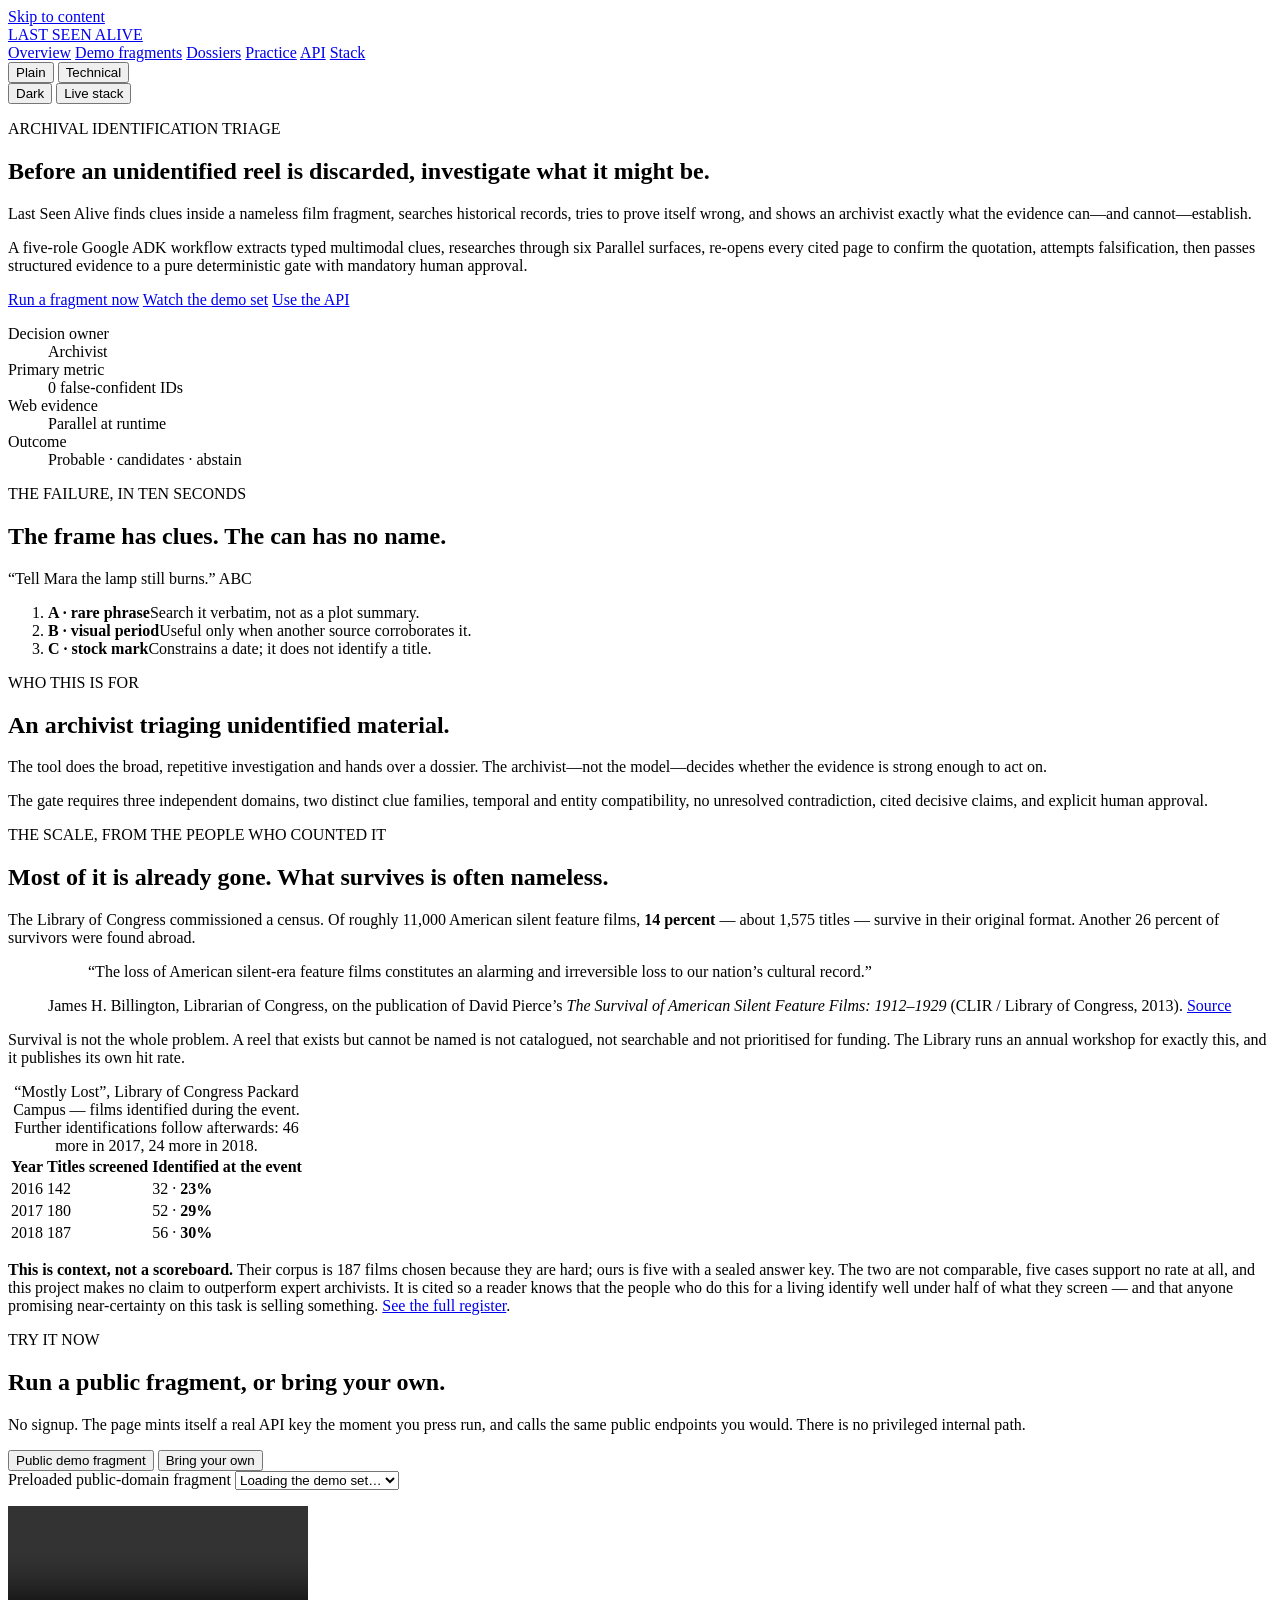
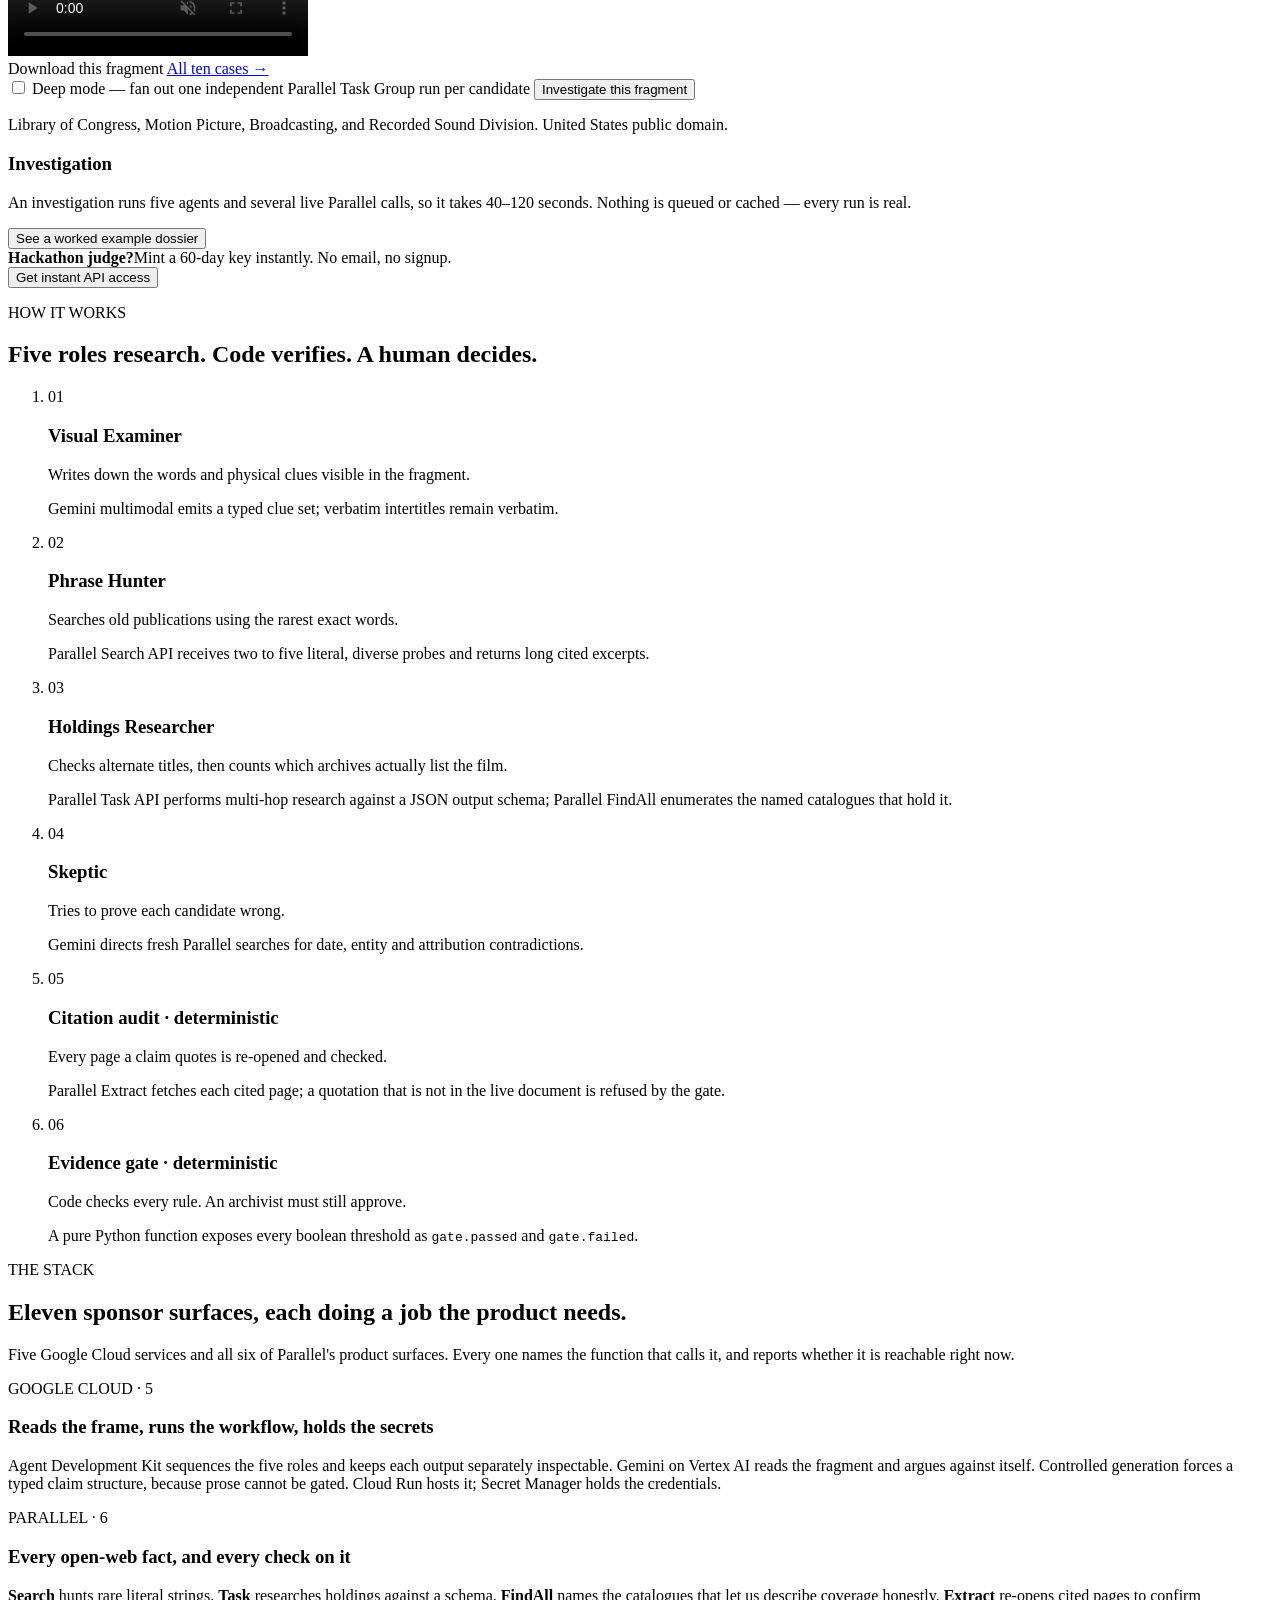
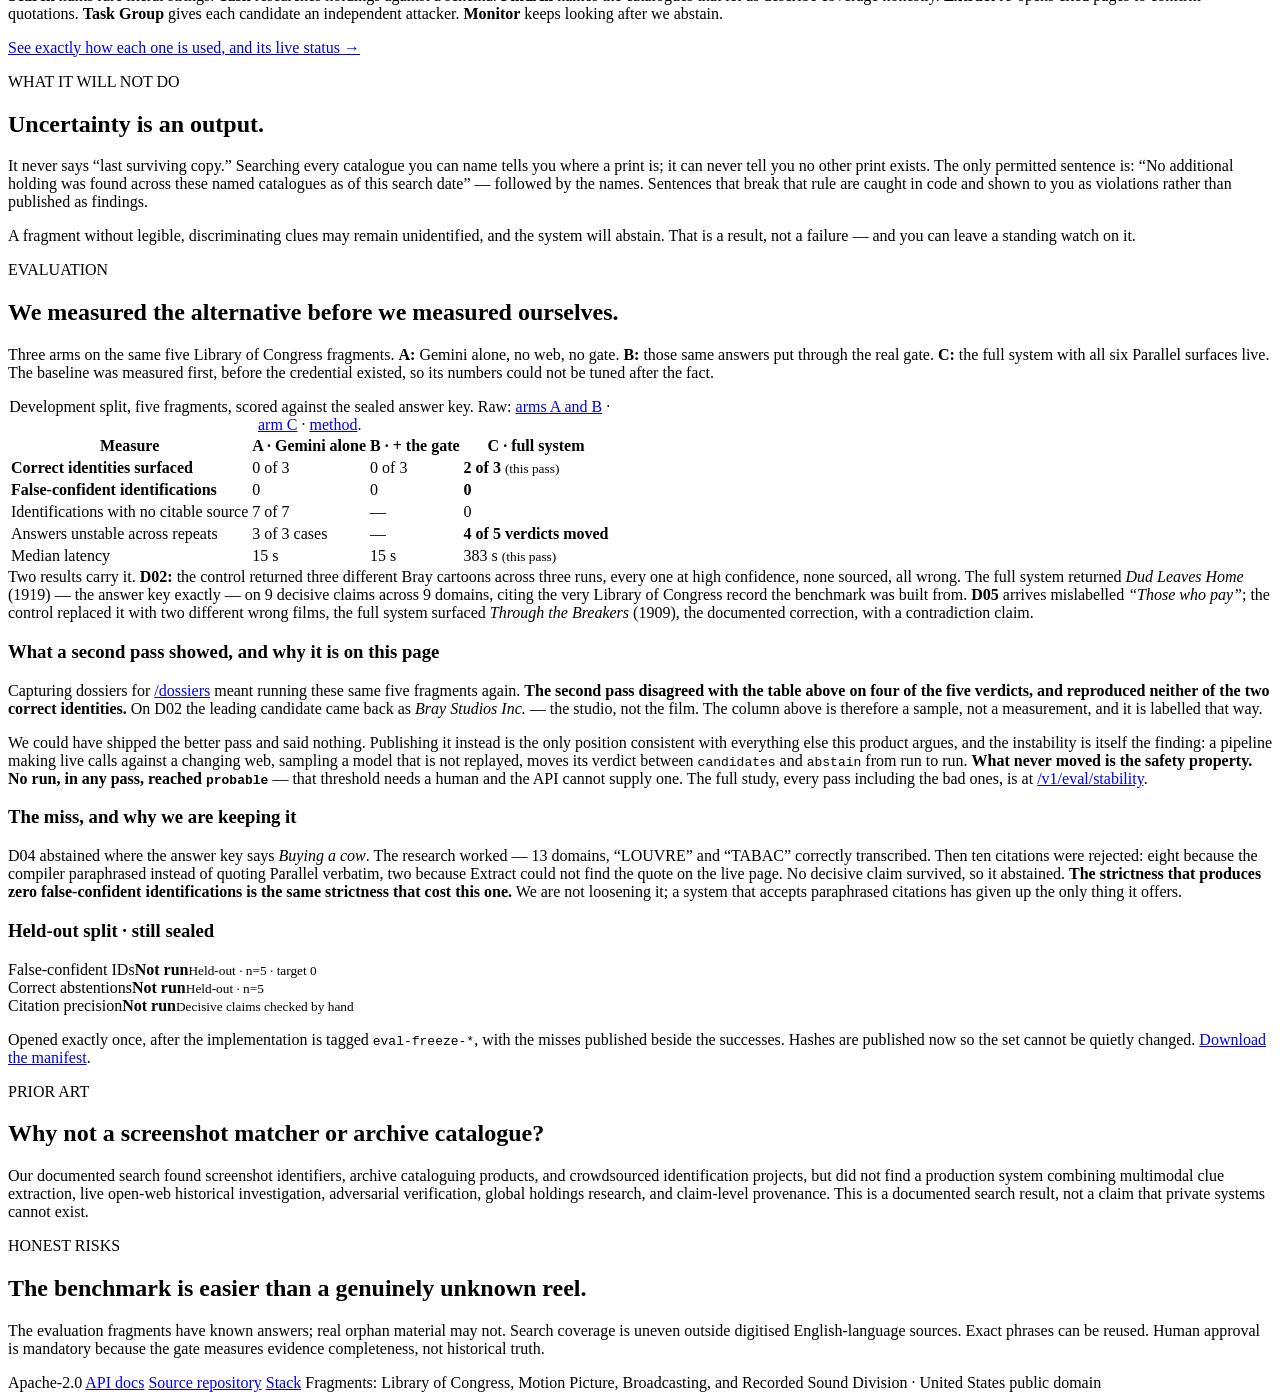
==== app/web/index.html @ 51a8efcc "Close the two ceilings: readable output, and the review we could not get Three things, one of which " ====
<!doctype html>
<html lang="en">
<head>
  <meta charset="utf-8">
  <meta name="viewport" content="width=device-width, initial-scale=1">
  <meta name="description" content="Evidence-first identification triage for unidentified archival film fragments. Google ADK and Gemini read the frame; Parallel searches the historical record; deterministic code decides.">
  <title>Last Seen Alive</title>
  <link rel="icon" href="/static/favicon.svg" type="image/svg+xml">
  <meta name="color-scheme" content="light dark">
  <meta name="theme-color" content="#f6f4ef" media="(prefers-color-scheme: light)">
  <meta name="theme-color" content="#0e0d0b" media="(prefers-color-scheme: dark)">
  <meta property="og:title" content="Last Seen Alive">
  <meta property="og:description" content="Evidence-first identification triage for unidentified archival film fragments.">
  <meta property="og:type" content="website">
  <meta property="og:url" content="https://last-seen-alive-109051079423.us-central1.run.app">
  <meta name="twitter:card" content="summary">
  <link rel="stylesheet" href="/static/styles.css">
  <script src="/static/common.js" defer></script>
  <script src="/static/console.js" defer></script>
  <script src="/static/app.js" defer></script>
</head>
<body>
  <a class="skip" href="#main">Skip to content</a>
  <header class="site-header">
    <a class="wordmark" href="/">LAST SEEN ALIVE</a>
    <nav class="site-nav" aria-label="Sections">
      <a href="/" aria-current="page">Overview</a>
      <a href="/presets">Demo fragments</a>
      <a href="/dossiers">Dossiers</a>
      <a href="/practice">Practice</a>
      <a href="/api">API</a>
      <a href="/stack">Stack</a>
    </nav>
    <div class="header-actions" aria-label="Page settings">
      <div class="segmented" aria-label="Reading mode">
        <button type="button" data-set-mode="plain" aria-pressed="true">Plain</button>
        <button type="button" data-set-mode="technical" aria-pressed="false">Technical</button>
      </div>
      <button type="button" class="quiet-button" data-theme-toggle>Dark</button>
      <button type="button" class="stack-button" aria-controls="stack-panel" aria-expanded="false">
        <span class="status-dot pending" aria-hidden="true"></span> Live stack
      </button>
    </div>
  </header>
  <div class="stack-ribbon" data-stack-ribbon aria-label="Sponsor services this product runs on"></div>

  <main id="main">
    <section class="masthead shell" aria-labelledby="page-title">
      <p class="eyebrow">ARCHIVAL IDENTIFICATION TRIAGE</p>
      <h1 id="page-title">Before an unidentified reel is discarded, investigate what it might be.</h1>
      <p class="deck" data-mode="plain">Last Seen Alive finds clues inside a nameless film fragment, searches historical records, tries to prove itself wrong, and shows an archivist exactly what the evidence can—and cannot—establish.</p>
      <p class="deck" data-mode="technical">A five-role Google ADK workflow extracts typed multimodal clues, researches through six Parallel surfaces, re-opens every cited page to confirm the quotation, attempts falsification, then passes structured evidence to a pure deterministic gate with mandatory human approval.</p>
      <div class="cta-row">
        <a class="primary-button" href="#try">Run a fragment now</a>
        <a class="secondary-button" href="/presets">Watch the demo set</a>
        <a class="secondary-button" href="/api">Use the API</a>
      </div>
      <dl class="fact-strip">
        <div><dt>Decision owner</dt><dd>Archivist</dd></div>
        <div><dt>Primary metric</dt><dd>0 false-confident IDs</dd></div>
        <div><dt>Web evidence</dt><dd>Parallel at runtime</dd></div>
        <div><dt>Outcome</dt><dd>Probable · candidates · abstain</dd></div>
      </dl>
    </section>

    <section class="section shell" aria-labelledby="failure-title">
      <p class="eyebrow">THE FAILURE, IN TEN SECONDS</p>
      <h2 id="failure-title">The frame has clues. The can has no name.</h2>
      <div class="clue-stage">
        <div class="film-frame" role="img" aria-label="Illustrated archival frame with markers for an intertitle, costume, and edge mark">
          <span class="frame-copy">“Tell Mara the lamp still burns.”</span>
          <span class="marker marker-one">A</span><span class="marker marker-two">B</span><span class="marker marker-three">C</span>
        </div>
        <ol class="clue-list">
          <li><strong>A · rare phrase</strong><span>Search it verbatim, not as a plot summary.</span></li>
          <li><strong>B · visual period</strong><span>Useful only when another source corroborates it.</span></li>
          <li><strong>C · stock mark</strong><span>Constrains a date; it does not identify a title.</span></li>
        </ol>
      </div>
    </section>

    <section class="section shell prose" aria-labelledby="user-title">
      <p class="eyebrow">WHO THIS IS FOR</p>
      <h2 id="user-title">An archivist triaging unidentified material.</h2>
      <p data-mode="plain">The tool does the broad, repetitive investigation and hands over a dossier. The archivist—not the model—decides whether the evidence is strong enough to act on.</p>
      <p data-mode="technical">The gate requires three independent domains, two distinct clue families, temporal and entity compatibility, no unresolved contradiction, cited decisive claims, and explicit human approval.</p>
    </section>

    <section class="section shell" aria-labelledby="scale-title">
      <p class="eyebrow">THE SCALE, FROM THE PEOPLE WHO COUNTED IT</p>
      <h2 id="scale-title">Most of it is already gone. What survives is often nameless.</h2>
      <p class="lede">The Library of Congress commissioned a census. Of roughly 11,000 American silent feature films, <b>14 percent</b> — about 1,575 titles — survive in their original format. Another 26 percent of survivors were found abroad.</p>
      <figure class="pullquote">
        <blockquote><p>“The loss of American silent-era feature films constitutes an alarming and irreversible loss to our nation’s cultural record.”</p></blockquote>
        <figcaption>James H. Billington, Librarian of Congress, on the publication of David Pierce’s <cite>The Survival of American Silent Feature Films: 1912–1929</cite> (CLIR / Library of Congress, 2013). <a href="https://www.clir.org/2013/12/clir-and-lc-publish-report-on-americas-endangered-silent-film-heritage/" rel="noopener">Source</a></figcaption>
      </figure>

      <p class="lede">Survival is not the whole problem. A reel that exists but cannot be named is not catalogued, not searchable and not prioritised for funding. The Library runs an annual workshop for exactly this, and it publishes its own hit rate.</p>

      <div class="table-scroll">
        <table class="reftable">
          <caption>“Mostly Lost”, Library of Congress Packard Campus — films identified during the event. Further identifications follow afterwards: 46 more in 2017, 24 more in 2018.</caption>
          <thead><tr><th scope="col">Year</th><th scope="col">Titles screened</th><th scope="col">Identified at the event</th></tr></thead>
          <tbody>
            <tr><td>2016</td><td>142</td><td>32 &middot; <b>23%</b></td></tr>
            <tr><td>2017</td><td>180</td><td>52 &middot; <b>29%</b></td></tr>
            <tr><td>2018</td><td>187</td><td>56 &middot; <b>30%</b></td></tr>
          </tbody>
        </table>
      </div>

      <p class="small"><b>This is context, not a scoreboard.</b> Their corpus is 187 films chosen because they are hard; ours is five with a sealed answer key. The two are not comparable, five cases support no rate at all, and this project makes no claim to outperform expert archivists. It is cited so a reader knows that the people who do this for a living identify well under half of what they screen — and that anyone promising near-certainty on this task is selling something. <a href="/practice">See the full register</a>.</p>
    </section>

    <section class="section shell" id="try" aria-labelledby="try-title">
      <p class="eyebrow">TRY IT NOW</p>
      <h2 id="try-title">Run a public fragment, or bring your own.</h2>
      <p class="lede">No signup. The page mints itself a real API key the moment you press run, and calls the same public endpoints you would. There is no privileged internal path.</p>

      <div class="tabs" role="tablist" aria-label="Choose an input">
        <button type="button" role="tab" id="tab-preset" aria-controls="pane-preset" aria-selected="true" data-tab="preset">Public demo fragment</button>
        <button type="button" role="tab" id="tab-upload" aria-controls="pane-upload" aria-selected="false" data-tab="upload">Bring your own</button>
      </div>

      <div class="demo-grid">
        <div>
          <form class="card demo-card" data-demo-form id="pane-preset" role="tabpanel" aria-labelledby="tab-preset">
            <label for="sample">Preloaded public-domain fragment</label>
            <select id="sample" name="sample_id" data-preset-select>
              <option value="">Loading the demo set…</option>
            </select>
            <p class="small" data-preset-note></p>
            <video class="preset-video" data-preset-video controls preload="metadata" playsinline muted></video>
            <div class="row-actions">
              <a class="link-button" data-preset-download download>Download this fragment</a>
              <a class="link-button" href="/presets">All ten cases →</a>
            </div>
            <label class="check"><input type="checkbox" name="depth" value="deep"> Deep mode — fan out one independent Parallel Task Group run per candidate</label>
            <button class="primary-button" type="submit">Investigate this fragment</button>
            <p class="small">Library of Congress, Motion Picture, Broadcasting, and Recorded Sound Division. United States public domain.</p>
          </form>

          <form class="card demo-card" data-upload-form id="pane-upload" role="tabpanel" aria-labelledby="tab-upload" hidden>
            <label for="own">Your own fragment</label>
            <input type="file" id="own" name="fragment" accept="video/mp4,video/quicktime,video/webm,video/x-matroska,image/jpeg,image/png,image/webp" required>
            <video class="preset-video" data-upload-preview controls preload="metadata" playsinline muted hidden></video>
            <label for="label">Catalogue label, if it already has one</label>
            <input type="text" id="label" name="provided_label" maxlength="160" placeholder="e.g. “Those who pay” — leave blank if unlabelled">
            <p class="small">Supplying a label is the interesting case: the workflow tries to contradict it with evidence rather than inherit it.</p>
            <label class="check"><input type="checkbox" name="depth" value="deep"> Deep mode — independent falsification per candidate</label>
            <button class="primary-button" type="submit">Investigate my fragment</button>
            <p class="small privacy">A 30–60 second excerpt works best; 48&nbsp;MB maximum. Your file is held in memory for the request and never written to disk or logged. Frames do travel to Gemini on Vertex AI, and text read off them travels to Parallel as search queries — that is the investigation. Do not upload material you are not free to send to those two services.</p>
          </form>
        </div>

        <section class="card run-panel" aria-labelledby="run-title">
          <h3 id="run-title">Investigation</h3>
          <div data-run-events aria-live="polite"></div>
          <p class="small">An investigation runs five agents and several live Parallel calls, so it takes
            40&ndash;120 seconds. Nothing is queued or cached &mdash; every run is real.</p>
          <button type="button" class="secondary-button" data-show-example>See a worked example dossier</button>
        </section>
      </div>
      <section class="board" data-board hidden aria-live="polite"></section>
      <div class="api-callout">
        <div><strong>Hackathon judge?</strong><span>Mint a 60-day key instantly. No email, no signup.</span></div>
        <button type="button" class="secondary-button" data-mint-judge-key>Get instant API access</button>
      </div>
    </section>

    <section class="section shell" aria-labelledby="works-title">
      <p class="eyebrow">HOW IT WORKS</p>
      <h2 id="works-title">Five roles research. Code verifies. A human decides.</h2>
      <ol class="flow">
        <li><span class="step">01</span><div><h3>Visual Examiner</h3><p data-mode="plain">Writes down the words and physical clues visible in the fragment.</p><p data-mode="technical">Gemini multimodal emits a typed clue set; verbatim intertitles remain verbatim.</p></div></li>
        <li><span class="step">02</span><div><h3>Phrase Hunter</h3><p data-mode="plain">Searches old publications using the rarest exact words.</p><p data-mode="technical">Parallel Search API receives two to five literal, diverse probes and returns long cited excerpts.</p></div></li>
        <li><span class="step">03</span><div><h3>Holdings Researcher</h3><p data-mode="plain">Checks alternate titles, then counts which archives actually list the film.</p><p data-mode="technical">Parallel Task API performs multi-hop research against a JSON output schema; Parallel FindAll enumerates the named catalogues that hold it.</p></div></li>
        <li><span class="step">04</span><div><h3>Skeptic</h3><p data-mode="plain">Tries to prove each candidate wrong.</p><p data-mode="technical">Gemini directs fresh Parallel searches for date, entity and attribution contradictions.</p></div></li>
        <li class="deterministic"><span class="step">05</span><div><h3>Citation audit · deterministic</h3><p data-mode="plain">Every page a claim quotes is re-opened and checked.</p><p data-mode="technical">Parallel Extract fetches each cited page; a quotation that is not in the live document is refused by the gate.</p></div></li>
        <li class="deterministic"><span class="step">06</span><div><h3>Evidence gate · deterministic</h3><p data-mode="plain">Code checks every rule. An archivist must still approve.</p><p data-mode="technical">A pure Python function exposes every boolean threshold as <code>gate.passed</code> and <code>gate.failed</code>.</p></div></li>
      </ol>
    </section>

    <section class="section shell" aria-labelledby="stack-title">
      <p class="eyebrow">THE STACK</p>
      <h2 id="stack-title">Eleven sponsor surfaces, each doing a job the product needs.</h2>
      <p class="lede">Five Google Cloud services and all six of Parallel's product surfaces. Every one names the function that calls it, and reports whether it is reachable right now.</p>
      <div class="stack-cards">
        <article class="card"><span class="badge">GOOGLE CLOUD · 5</span><h3>Reads the frame, runs the workflow, holds the secrets</h3><p>Agent Development Kit sequences the five roles and keeps each output separately inspectable. Gemini on Vertex AI reads the fragment and argues against itself. Controlled generation forces a typed claim structure, because prose cannot be gated. Cloud Run hosts it; Secret Manager holds the credentials.</p></article>
        <article class="card"><span class="badge">PARALLEL · 6</span><h3>Every open-web fact, and every check on it</h3><p><b>Search</b> hunts rare literal strings. <b>Task</b> researches holdings against a schema. <b>FindAll</b> names the catalogues that let us describe coverage honestly. <b>Extract</b> re-opens cited pages to confirm quotations. <b>Task Group</b> gives each candidate an independent attacker. <b>Monitor</b> keeps looking after we abstain.</p></article>
      </div>
      <p><a class="link-button" href="/stack">See exactly how each one is used, and its live status →</a></p>
    </section>

    <section class="section shell prose" aria-labelledby="limits-title">
      <p class="eyebrow">WHAT IT WILL NOT DO</p>
      <h2 id="limits-title">Uncertainty is an output.</h2>
      <p>It never says “last surviving copy.” Searching every catalogue you can name tells you where a print is; it can never tell you no other print exists. The only permitted sentence is: “No additional holding was found across these named catalogues as of this search date” — followed by the names. Sentences that break that rule are caught in code and shown to you as violations rather than published as findings.</p>
      <p>A fragment without legible, discriminating clues may remain unidentified, and the system will abstain. That is a result, not a failure — and you can leave a standing watch on it.</p>
    </section>

    <section class="section shell" aria-labelledby="eval-title">
      <p class="eyebrow">EVALUATION</p>
      <h2 id="eval-title">We measured the alternative before we measured ourselves.</h2>
      <p class="lede">Three arms on the same five Library of Congress fragments. <strong>A:</strong> Gemini alone, no web, no gate. <strong>B:</strong> those same answers put through the real gate. <strong>C:</strong> the full system with all six Parallel surfaces live. The baseline was measured first, before the credential existed, so its numbers could not be tuned after the fact.</p>

      <div class="table-scroll">
        <table class="reftable">
          <caption>Development split, five fragments, scored against the sealed answer key. Raw: <a href="/v1/eval/ablation">arms A and B</a> · <a href="/v1/eval/arm-c">arm C</a> · <a href="https://github.com/usv240/last-seen-alive/blob/main/docs/ABLATION.md" rel="noreferrer">method</a>.</caption>
          <thead><tr><th scope="col">Measure</th><th scope="col">A · Gemini alone</th><th scope="col">B · + the gate</th><th scope="col">C · full system</th></tr></thead>
          <tbody>
            <tr><td><strong>Correct identities surfaced</strong></td><td>0 of 3</td><td>0 of 3</td><td><strong>2 of 3</strong> <small>(this pass)</small></td></tr>
            <tr><td><strong>False-confident identifications</strong></td><td>0</td><td>0</td><td><strong>0</strong></td></tr>
            <tr><td>Identifications with no citable source</td><td>7 of 7</td><td>&mdash;</td><td>0</td></tr>
            <tr><td>Answers unstable across repeats</td><td>3 of 3 cases</td><td>&mdash;</td><td><strong>4 of 5 verdicts moved</strong></td></tr>
            <tr><td>Median latency</td><td>15 s</td><td>15 s</td><td>383 s <small>(this pass)</small></td></tr>
          </tbody>
        </table>
      </div>

      <p class="lede" style="margin-top:var(--s5)">Two results carry it. <strong>D02:</strong> the control returned three different Bray cartoons across three runs, every one at high confidence, none sourced, all wrong. The full system returned <em>Dud Leaves Home</em> (1919) &mdash; the answer key exactly &mdash; on 9 decisive claims across 9 domains, citing the very Library of Congress record the benchmark was built from. <strong>D05</strong> arrives mislabelled <em>&ldquo;Those who pay&rdquo;</em>; the control replaced it with two different wrong films, the full system surfaced <em>Through the Breakers</em> (1909), the documented correction, with a contradiction claim.</p>

      <h3 class="subhead">What a second pass showed, and why it is on this page</h3>
      <p class="lede">Capturing dossiers for <a href="/dossiers">/dossiers</a> meant running these same five fragments again. <strong>The second pass disagreed with the table above on four of the five verdicts, and reproduced neither of the two correct identities.</strong> On D02 the leading candidate came back as <em>Bray Studios Inc.</em> &mdash; the studio, not the film. The column above is therefore a sample, not a measurement, and it is labelled that way.</p>
      <p class="lede">We could have shipped the better pass and said nothing. Publishing it instead is the only position consistent with everything else this product argues, and the instability is itself the finding: a pipeline making live calls against a changing web, sampling a model that is not replayed, moves its verdict between <code>candidates</code> and <code>abstain</code> from run to run. <strong>What never moved is the safety property. No run, in any pass, reached <code>probable</code></strong> &mdash; that threshold needs a human and the API cannot supply one. The full study, every pass including the bad ones, is at <a href="/v1/eval/stability">/v1/eval/stability</a>.</p>

      <h3 class="subhead">The miss, and why we are keeping it</h3>
      <p class="lede">D04 abstained where the answer key says <em>Buying a cow</em>. The research worked &mdash; 13 domains, &ldquo;LOUVRE&rdquo; and &ldquo;TABAC&rdquo; correctly transcribed. Then ten citations were rejected: eight because the compiler paraphrased instead of quoting Parallel verbatim, two because Extract could not find the quote on the live page. No decisive claim survived, so it abstained. <strong>The strictness that produces zero false-confident identifications is the same strictness that cost this one.</strong> We are not loosening it; a system that accepts paraphrased citations has given up the only thing it offers.</p>

      <h3 class="subhead">Held-out split &middot; still sealed</h3>
      <div class="metric-grid">
        <article class="metric"><span>False-confident IDs</span><strong>Not run</strong><small>Held-out &middot; n=5 &middot; target 0</small></article>
        <article class="metric"><span>Correct abstentions</span><strong>Not run</strong><small>Held-out &middot; n=5</small></article>
        <article class="metric"><span>Citation precision</span><strong>Not run</strong><small>Decisive claims checked by hand</small></article>
      </div>
      <p class="small">Opened exactly once, after the implementation is tagged <code>eval-freeze-*</code>, with the misses published beside the successes. Hashes are published now so the set cannot be quietly changed. <a href="/v1/eval/manifest">Download the manifest</a>.</p>
    </section>

    <section class="section shell prose" aria-labelledby="prior-title">
      <p class="eyebrow">PRIOR ART</p>
      <h2 id="prior-title">Why not a screenshot matcher or archive catalogue?</h2>
      <p>Our documented search found screenshot identifiers, archive cataloguing products, and crowdsourced identification projects, but did not find a production system combining multimodal clue extraction, live open-web historical investigation, adversarial verification, global holdings research, and claim-level provenance. This is a documented search result, not a claim that private systems cannot exist.</p>
    </section>

    <section class="section shell prose" aria-labelledby="risk-title">
      <p class="eyebrow">HONEST RISKS</p>
      <h2 id="risk-title">The benchmark is easier than a genuinely unknown reel.</h2>
      <p>The evaluation fragments have known answers; real orphan material may not. Search coverage is uneven outside digitised English-language sources. Exact phrases can be reused. Human approval is mandatory because the gate measures evidence completeness, not historical truth.</p>
    </section>
  </main>

  <aside id="stack-panel" class="stack-panel" aria-labelledby="stack-panel-title" hidden>
    <div class="panel-head"><h2 id="stack-panel-title">Live stack</h2><button type="button" aria-label="Close live stack" data-close-stack>×</button></div>
    <p class="small">Google Cloud is probed live. The Parallel probe costs a real search, so a healthy result is cached for fifteen minutes and a failure for one.</p>
    <ul data-integration-list><li><span class="status-dot pending"></span> Waiting for health check</li></ul>
  </aside>

  <footer class="footer shell">
    <span>Apache-2.0</span>
    <a href="/docs">API docs</a>
    <a href="https://github.com/usv240/last-seen-alive" rel="noreferrer">Source repository</a>
    <a href="/stack">Stack</a>
    <span>Fragments: Library of Congress, Motion Picture, Broadcasting, and Recorded Sound Division · United States public domain</span>
  </footer>
</body>
</html>
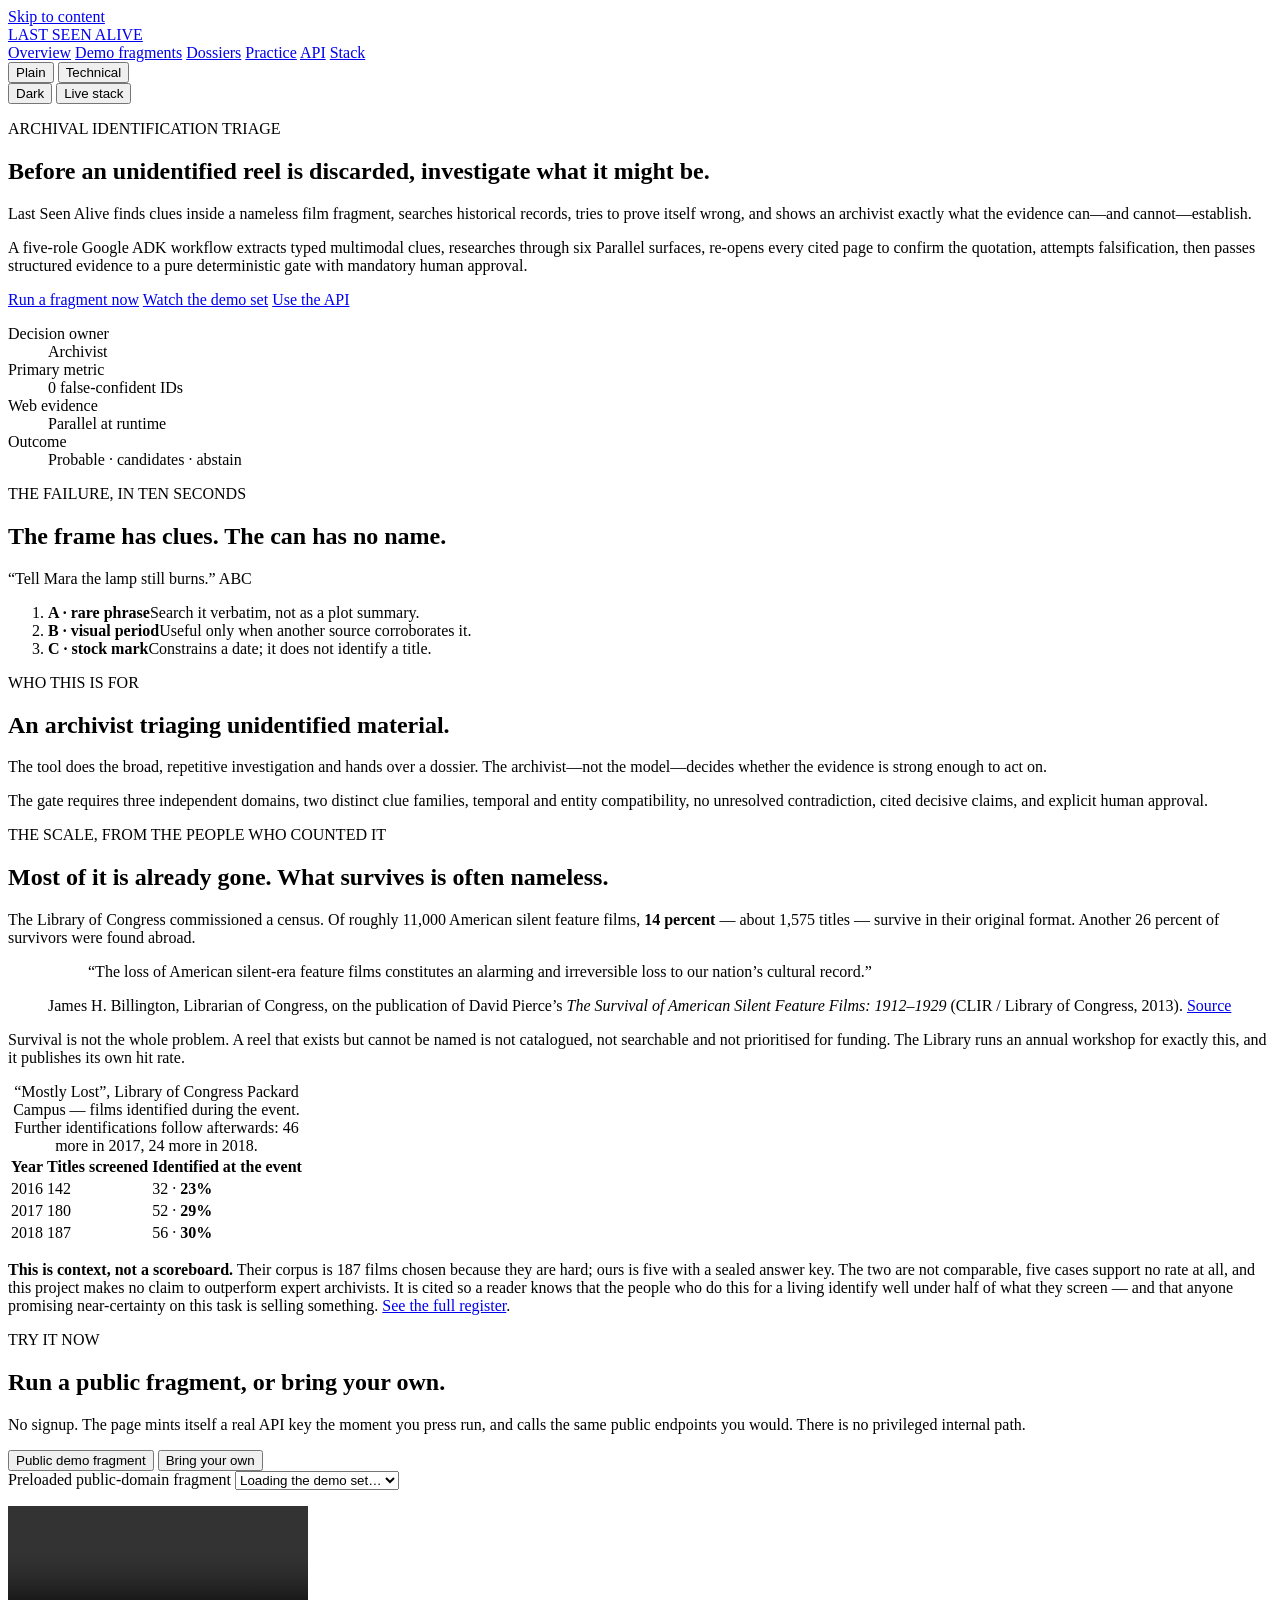
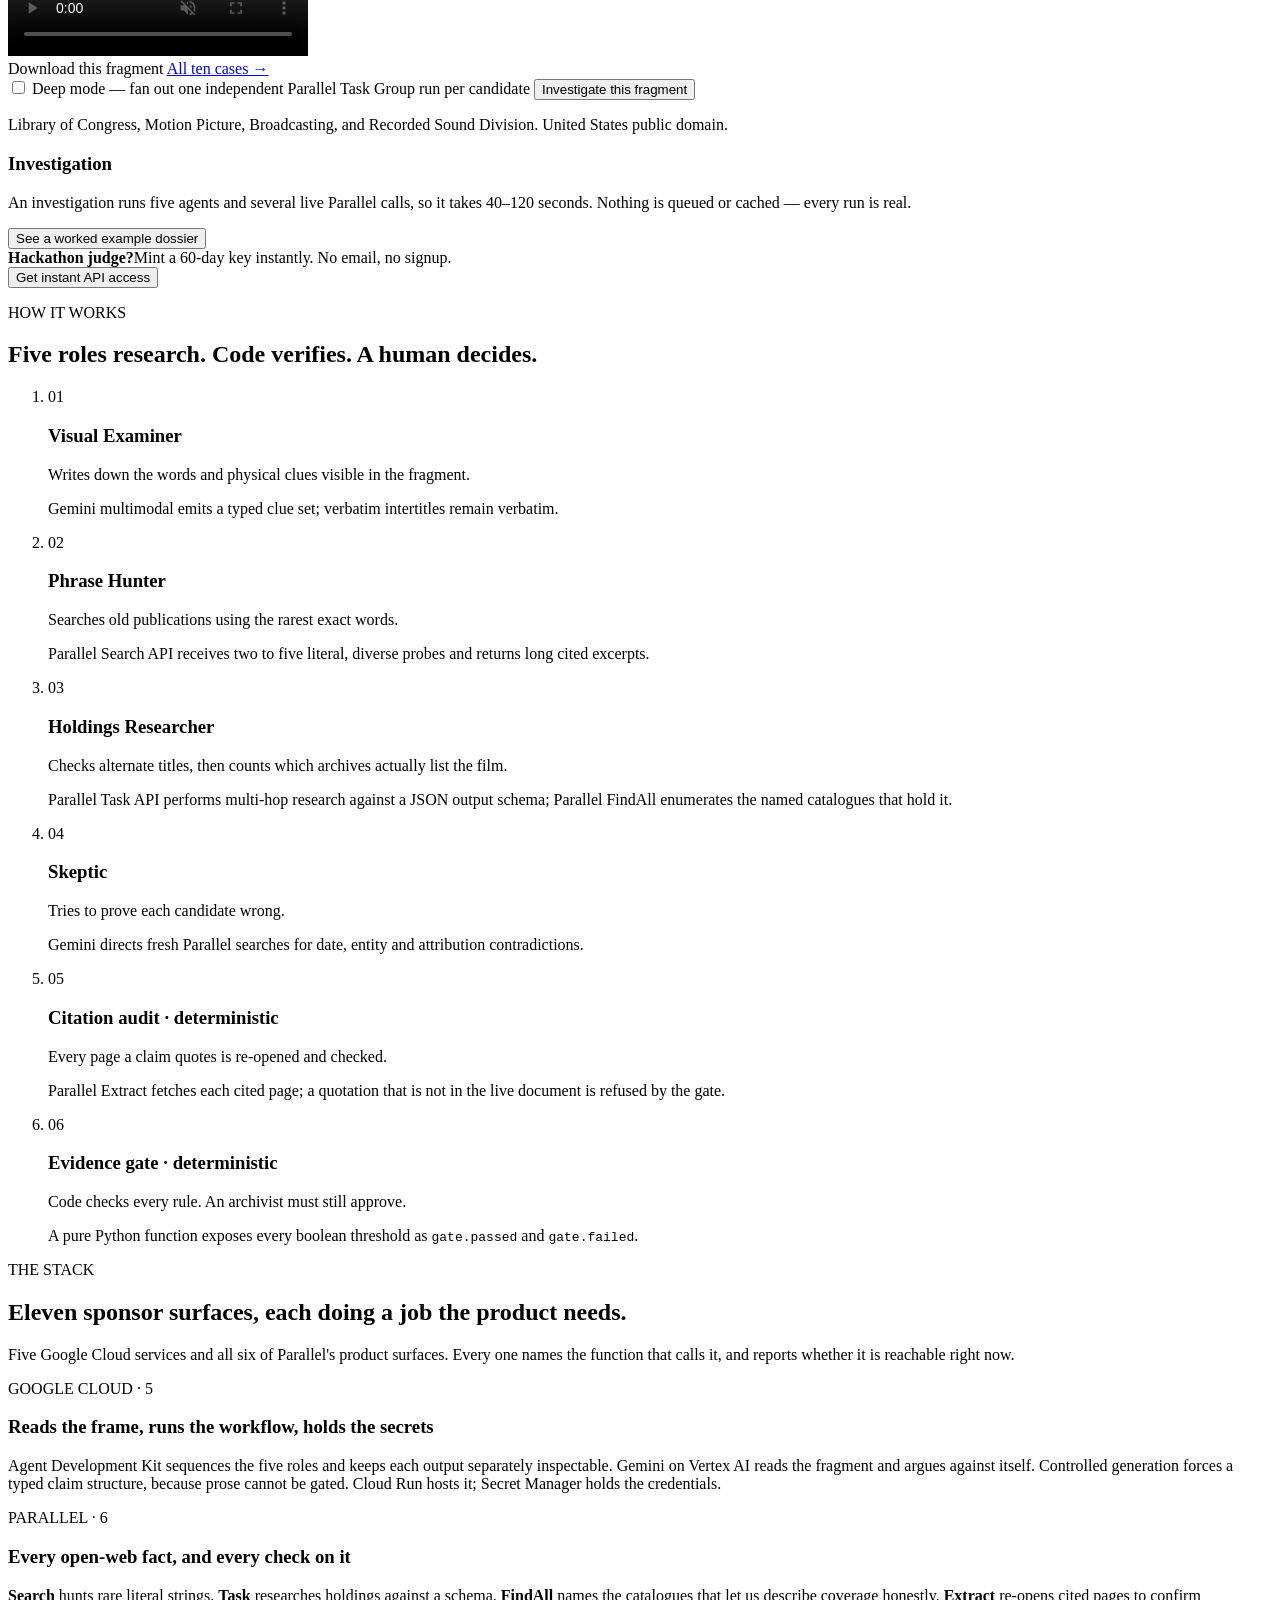
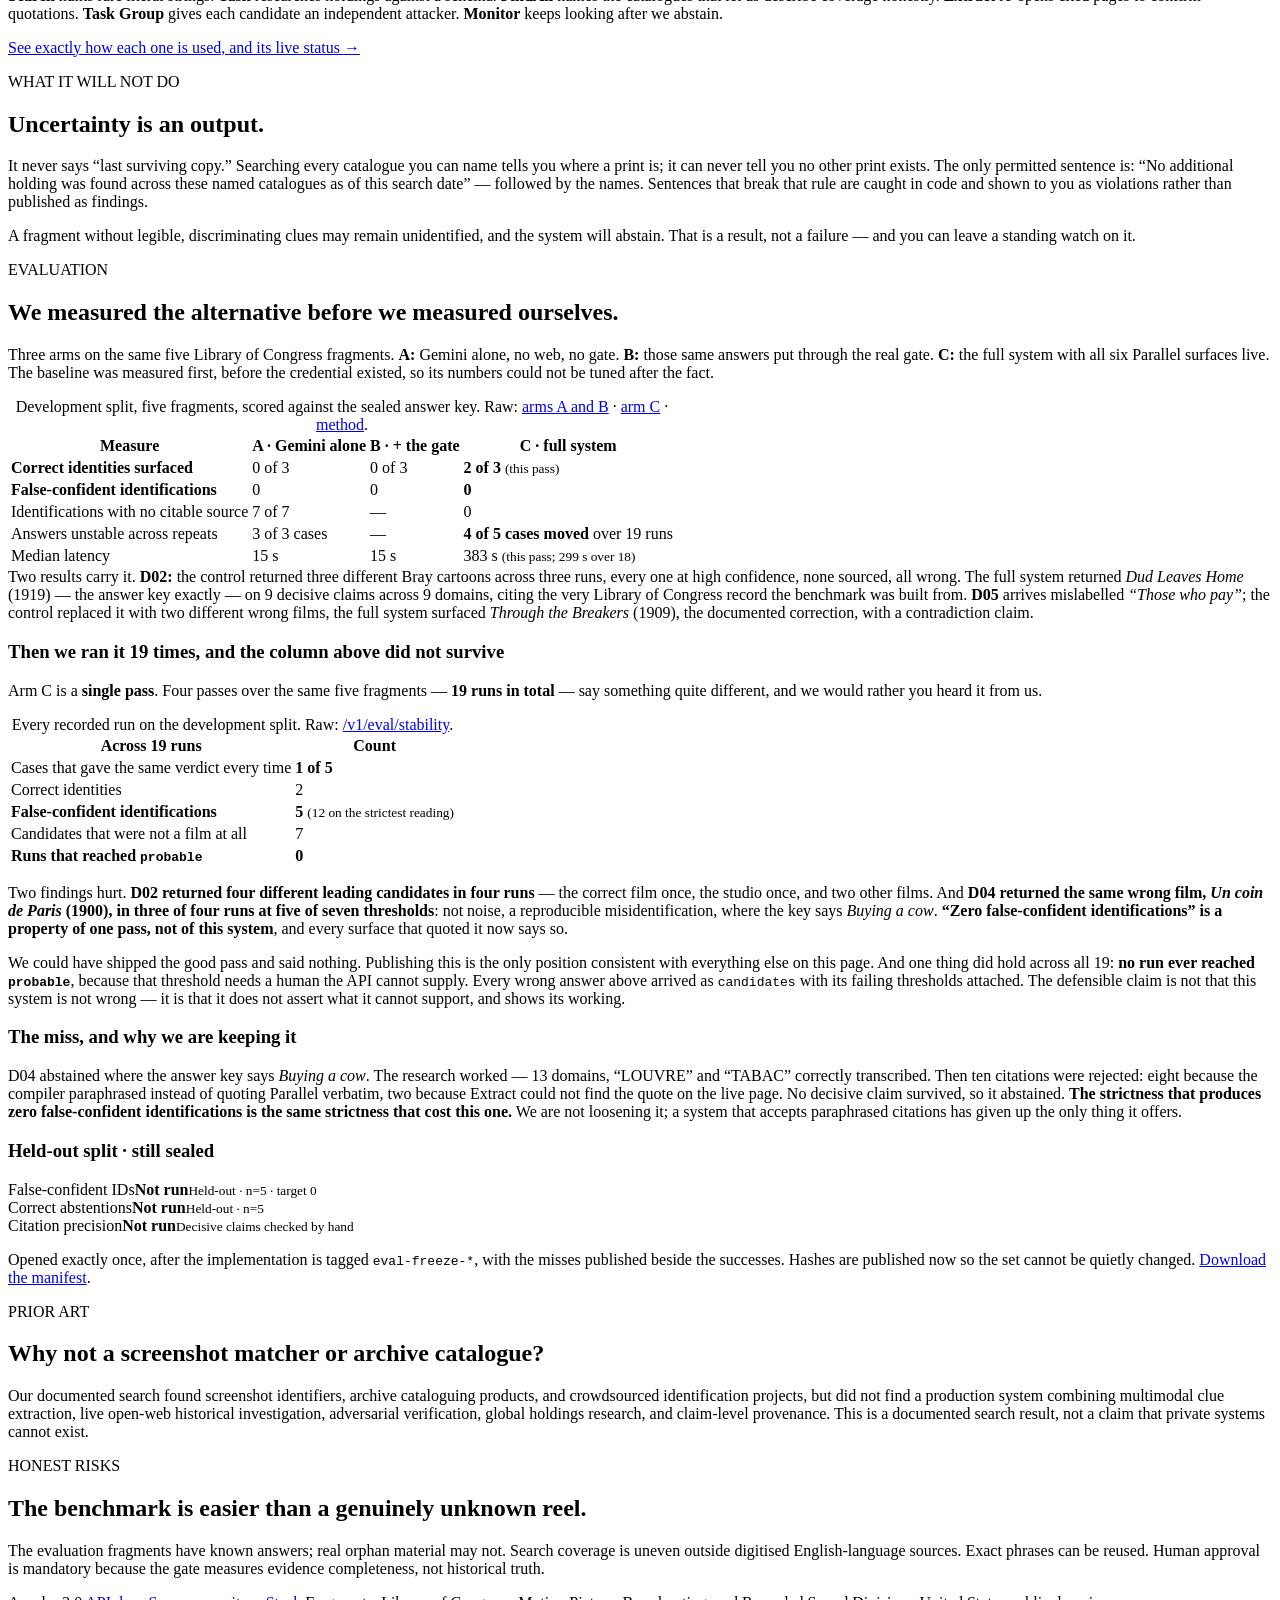
==== commit 45a080fd: "Run it 19 times, and publish what that says instead of the good pass The Arm C column is a single pa" ====
--- a/app/web/index.html
+++ b/app/web/index.html
@@ -212,17 +212,31 @@
             <tr><td><strong>Correct identities surfaced</strong></td><td>0 of 3</td><td>0 of 3</td><td><strong>2 of 3</strong> <small>(this pass)</small></td></tr>
             <tr><td><strong>False-confident identifications</strong></td><td>0</td><td>0</td><td><strong>0</strong></td></tr>
             <tr><td>Identifications with no citable source</td><td>7 of 7</td><td>&mdash;</td><td>0</td></tr>
-            <tr><td>Answers unstable across repeats</td><td>3 of 3 cases</td><td>&mdash;</td><td><strong>4 of 5 verdicts moved</strong></td></tr>
-            <tr><td>Median latency</td><td>15 s</td><td>15 s</td><td>383 s <small>(this pass)</small></td></tr>
+            <tr><td>Answers unstable across repeats</td><td>3 of 3 cases</td><td>&mdash;</td><td><strong>4 of 5 cases moved</strong> over 19 runs</td></tr>
+            <tr><td>Median latency</td><td>15 s</td><td>15 s</td><td>383 s <small>(this pass; 299 s over 18)</small></td></tr>
           </tbody>
         </table>
       </div>
 
       <p class="lede" style="margin-top:var(--s5)">Two results carry it. <strong>D02:</strong> the control returned three different Bray cartoons across three runs, every one at high confidence, none sourced, all wrong. The full system returned <em>Dud Leaves Home</em> (1919) &mdash; the answer key exactly &mdash; on 9 decisive claims across 9 domains, citing the very Library of Congress record the benchmark was built from. <strong>D05</strong> arrives mislabelled <em>&ldquo;Those who pay&rdquo;</em>; the control replaced it with two different wrong films, the full system surfaced <em>Through the Breakers</em> (1909), the documented correction, with a contradiction claim.</p>
 
-      <h3 class="subhead">What a second pass showed, and why it is on this page</h3>
-      <p class="lede">Capturing dossiers for <a href="/dossiers">/dossiers</a> meant running these same five fragments again. <strong>The second pass disagreed with the table above on four of the five verdicts, and reproduced neither of the two correct identities.</strong> On D02 the leading candidate came back as <em>Bray Studios Inc.</em> &mdash; the studio, not the film. The column above is therefore a sample, not a measurement, and it is labelled that way.</p>
-      <p class="lede">We could have shipped the better pass and said nothing. Publishing it instead is the only position consistent with everything else this product argues, and the instability is itself the finding: a pipeline making live calls against a changing web, sampling a model that is not replayed, moves its verdict between <code>candidates</code> and <code>abstain</code> from run to run. <strong>What never moved is the safety property. No run, in any pass, reached <code>probable</code></strong> &mdash; that threshold needs a human and the API cannot supply one. The full study, every pass including the bad ones, is at <a href="/v1/eval/stability">/v1/eval/stability</a>.</p>
+      <h3 class="subhead">Then we ran it 19 times, and the column above did not survive</h3>
+      <p class="lede">Arm C is a <strong>single pass</strong>. Four passes over the same five fragments &mdash; <strong>19 runs in total</strong> &mdash; say something quite different, and we would rather you heard it from us.</p>
+      <div class="table-scroll">
+        <table class="reftable">
+          <caption>Every recorded run on the development split. Raw: <a href="/v1/eval/stability">/v1/eval/stability</a>.</caption>
+          <thead><tr><th scope="col">Across 19 runs</th><th scope="col">Count</th></tr></thead>
+          <tbody>
+            <tr><td>Cases that gave the same verdict every time</td><td><strong>1 of 5</strong></td></tr>
+            <tr><td>Correct identities</td><td>2</td></tr>
+            <tr><td><strong>False-confident identifications</strong></td><td><strong>5</strong> <small>(12 on the strictest reading)</small></td></tr>
+            <tr><td>Candidates that were not a film at all</td><td>7</td></tr>
+            <tr><td><strong>Runs that reached <code>probable</code></strong></td><td><strong>0</strong></td></tr>
+          </tbody>
+        </table>
+      </div>
+      <p class="lede">Two findings hurt. <strong>D02 returned four different leading candidates in four runs</strong> &mdash; the correct film once, the studio once, and two other films. And <strong>D04 returned the same wrong film, <em>Un coin de Paris</em> (1900), in three of four runs at five of seven thresholds</strong>: not noise, a reproducible misidentification, where the key says <em>Buying a cow</em>. <strong>&ldquo;Zero false-confident identifications&rdquo; is a property of one pass, not of this system</strong>, and every surface that quoted it now says so.</p>
+      <p class="lede">We could have shipped the good pass and said nothing. Publishing this is the only position consistent with everything else on this page. And one thing did hold across all 19: <strong>no run ever reached <code>probable</code></strong>, because that threshold needs a human the API cannot supply. Every wrong answer above arrived as <code>candidates</code> with its failing thresholds attached. The defensible claim is not that this system is not wrong &mdash; it is that it does not assert what it cannot support, and shows its working.</p>
 
       <h3 class="subhead">The miss, and why we are keeping it</h3>
       <p class="lede">D04 abstained where the answer key says <em>Buying a cow</em>. The research worked &mdash; 13 domains, &ldquo;LOUVRE&rdquo; and &ldquo;TABAC&rdquo; correctly transcribed. Then ten citations were rejected: eight because the compiler paraphrased instead of quoting Parallel verbatim, two because Extract could not find the quote on the live page. No decisive claim survived, so it abstained. <strong>The strictness that produces zero false-confident identifications is the same strictness that cost this one.</strong> We are not loosening it; a system that accepts paraphrased citations has given up the only thing it offers.</p>
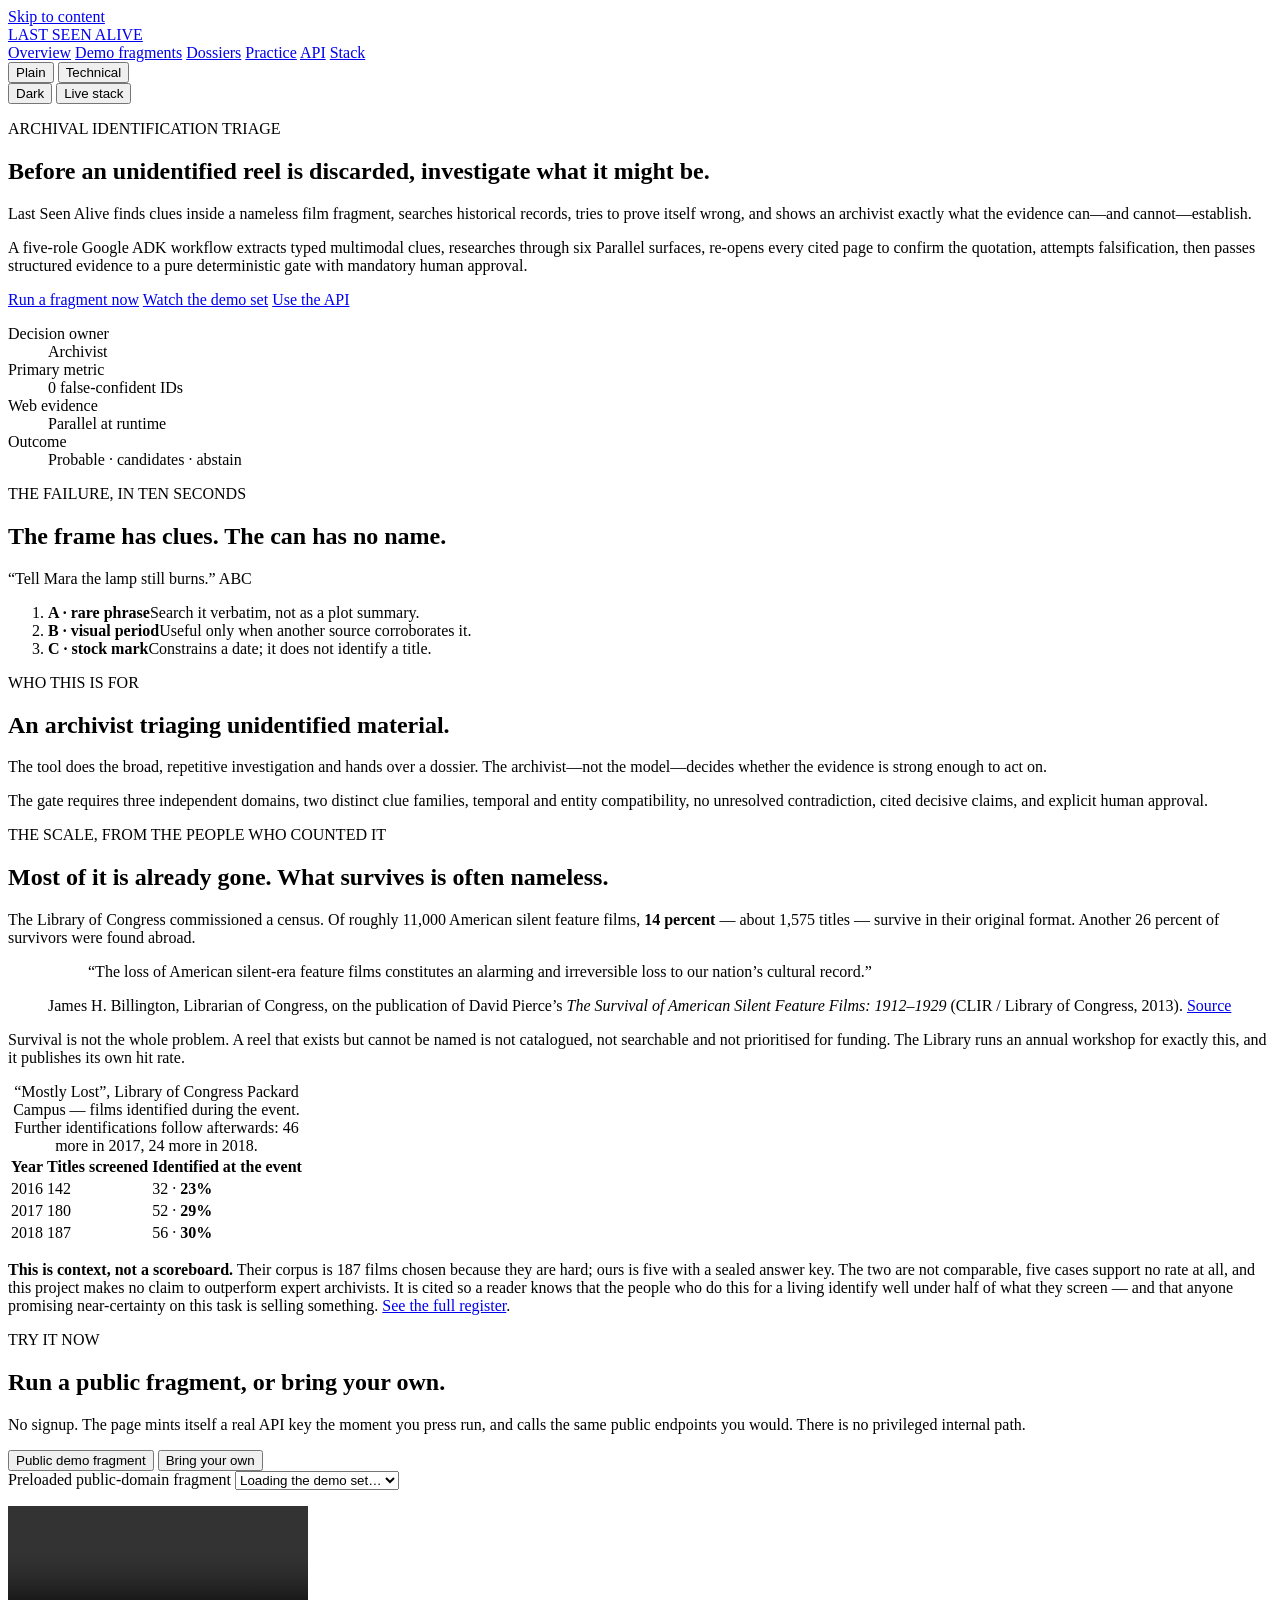
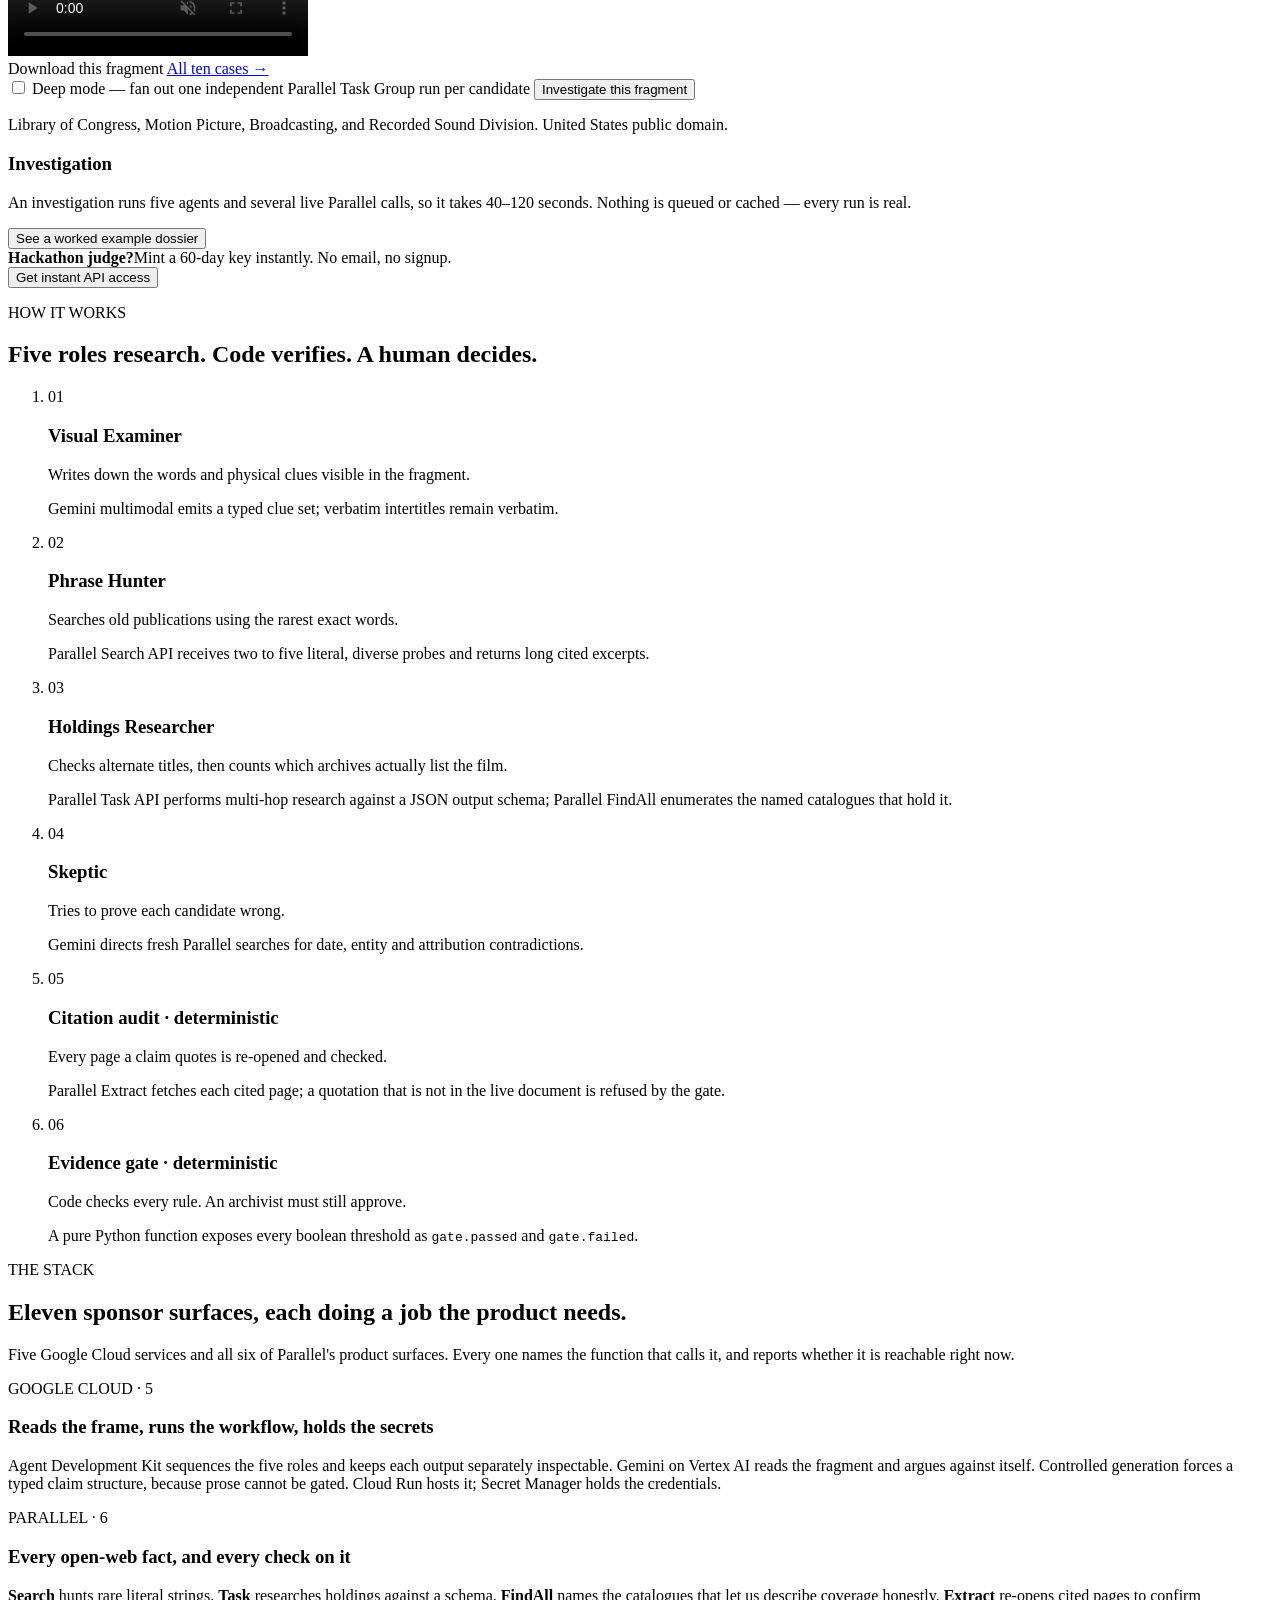
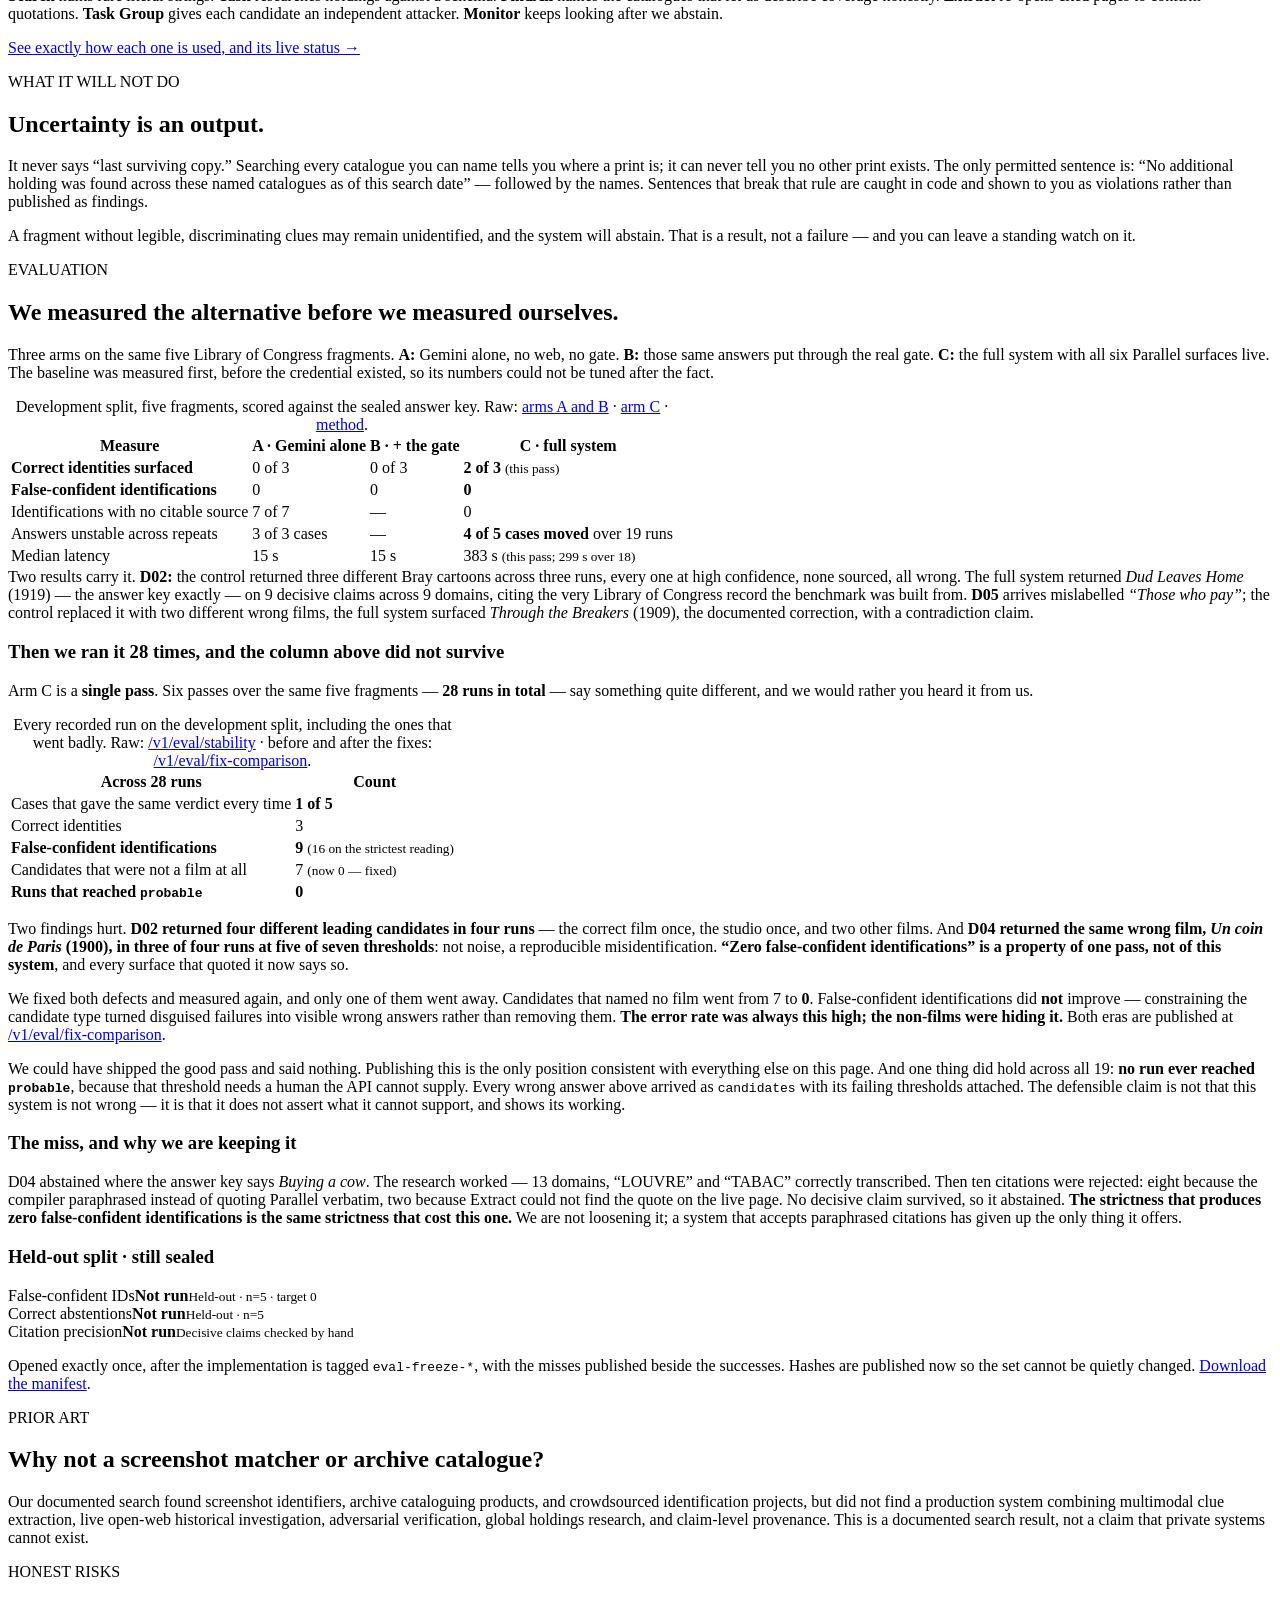
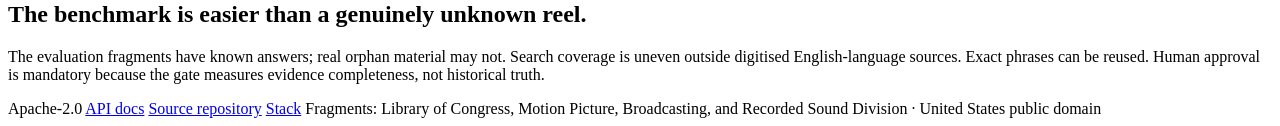
==== commit 42502621: "Measure the fix. One defect is gone, the other is not. Two more passes, scored against the same seal" ====
--- a/app/web/index.html
+++ b/app/web/index.html
@@ -220,22 +220,23 @@
 
       <p class="lede" style="margin-top:var(--s5)">Two results carry it. <strong>D02:</strong> the control returned three different Bray cartoons across three runs, every one at high confidence, none sourced, all wrong. The full system returned <em>Dud Leaves Home</em> (1919) &mdash; the answer key exactly &mdash; on 9 decisive claims across 9 domains, citing the very Library of Congress record the benchmark was built from. <strong>D05</strong> arrives mislabelled <em>&ldquo;Those who pay&rdquo;</em>; the control replaced it with two different wrong films, the full system surfaced <em>Through the Breakers</em> (1909), the documented correction, with a contradiction claim.</p>
 
-      <h3 class="subhead">Then we ran it 19 times, and the column above did not survive</h3>
-      <p class="lede">Arm C is a <strong>single pass</strong>. Four passes over the same five fragments &mdash; <strong>19 runs in total</strong> &mdash; say something quite different, and we would rather you heard it from us.</p>
+      <h3 class="subhead">Then we ran it 28 times, and the column above did not survive</h3>
+      <p class="lede">Arm C is a <strong>single pass</strong>. Six passes over the same five fragments &mdash; <strong>28 runs in total</strong> &mdash; say something quite different, and we would rather you heard it from us.</p>
       <div class="table-scroll">
         <table class="reftable">
-          <caption>Every recorded run on the development split. Raw: <a href="/v1/eval/stability">/v1/eval/stability</a>.</caption>
-          <thead><tr><th scope="col">Across 19 runs</th><th scope="col">Count</th></tr></thead>
+          <caption>Every recorded run on the development split, including the ones that went badly. Raw: <a href="/v1/eval/stability">/v1/eval/stability</a> &middot; before and after the fixes: <a href="/v1/eval/fix-comparison">/v1/eval/fix-comparison</a>.</caption>
+          <thead><tr><th scope="col">Across 28 runs</th><th scope="col">Count</th></tr></thead>
           <tbody>
             <tr><td>Cases that gave the same verdict every time</td><td><strong>1 of 5</strong></td></tr>
-            <tr><td>Correct identities</td><td>2</td></tr>
-            <tr><td><strong>False-confident identifications</strong></td><td><strong>5</strong> <small>(12 on the strictest reading)</small></td></tr>
-            <tr><td>Candidates that were not a film at all</td><td>7</td></tr>
+            <tr><td>Correct identities</td><td>3</td></tr>
+            <tr><td><strong>False-confident identifications</strong></td><td><strong>9</strong> <small>(16 on the strictest reading)</small></td></tr>
+            <tr><td>Candidates that were not a film at all</td><td>7 <small>(now 0 &mdash; fixed)</small></td></tr>
             <tr><td><strong>Runs that reached <code>probable</code></strong></td><td><strong>0</strong></td></tr>
           </tbody>
         </table>
       </div>
-      <p class="lede">Two findings hurt. <strong>D02 returned four different leading candidates in four runs</strong> &mdash; the correct film once, the studio once, and two other films. And <strong>D04 returned the same wrong film, <em>Un coin de Paris</em> (1900), in three of four runs at five of seven thresholds</strong>: not noise, a reproducible misidentification, where the key says <em>Buying a cow</em>. <strong>&ldquo;Zero false-confident identifications&rdquo; is a property of one pass, not of this system</strong>, and every surface that quoted it now says so.</p>
+      <p class="lede">Two findings hurt. <strong>D02 returned four different leading candidates in four runs</strong> &mdash; the correct film once, the studio once, and two other films. And <strong>D04 returned the same wrong film, <em>Un coin de Paris</em> (1900), in three of four runs at five of seven thresholds</strong>: not noise, a reproducible misidentification. <strong>&ldquo;Zero false-confident identifications&rdquo; is a property of one pass, not of this system</strong>, and every surface that quoted it now says so.</p>
+      <p class="lede">We fixed both defects and measured again, and only one of them went away. Candidates that named no film went from 7 to <strong>0</strong>. False-confident identifications did <strong>not</strong> improve &mdash; constraining the candidate type turned disguised failures into visible wrong answers rather than removing them. <strong>The error rate was always this high; the non-films were hiding it.</strong> Both eras are published at <a href="/v1/eval/fix-comparison">/v1/eval/fix-comparison</a>.</p>
       <p class="lede">We could have shipped the good pass and said nothing. Publishing this is the only position consistent with everything else on this page. And one thing did hold across all 19: <strong>no run ever reached <code>probable</code></strong>, because that threshold needs a human the API cannot supply. Every wrong answer above arrived as <code>candidates</code> with its failing thresholds attached. The defensible claim is not that this system is not wrong &mdash; it is that it does not assert what it cannot support, and shows its working.</p>
 
       <h3 class="subhead">The miss, and why we are keeping it</h3>
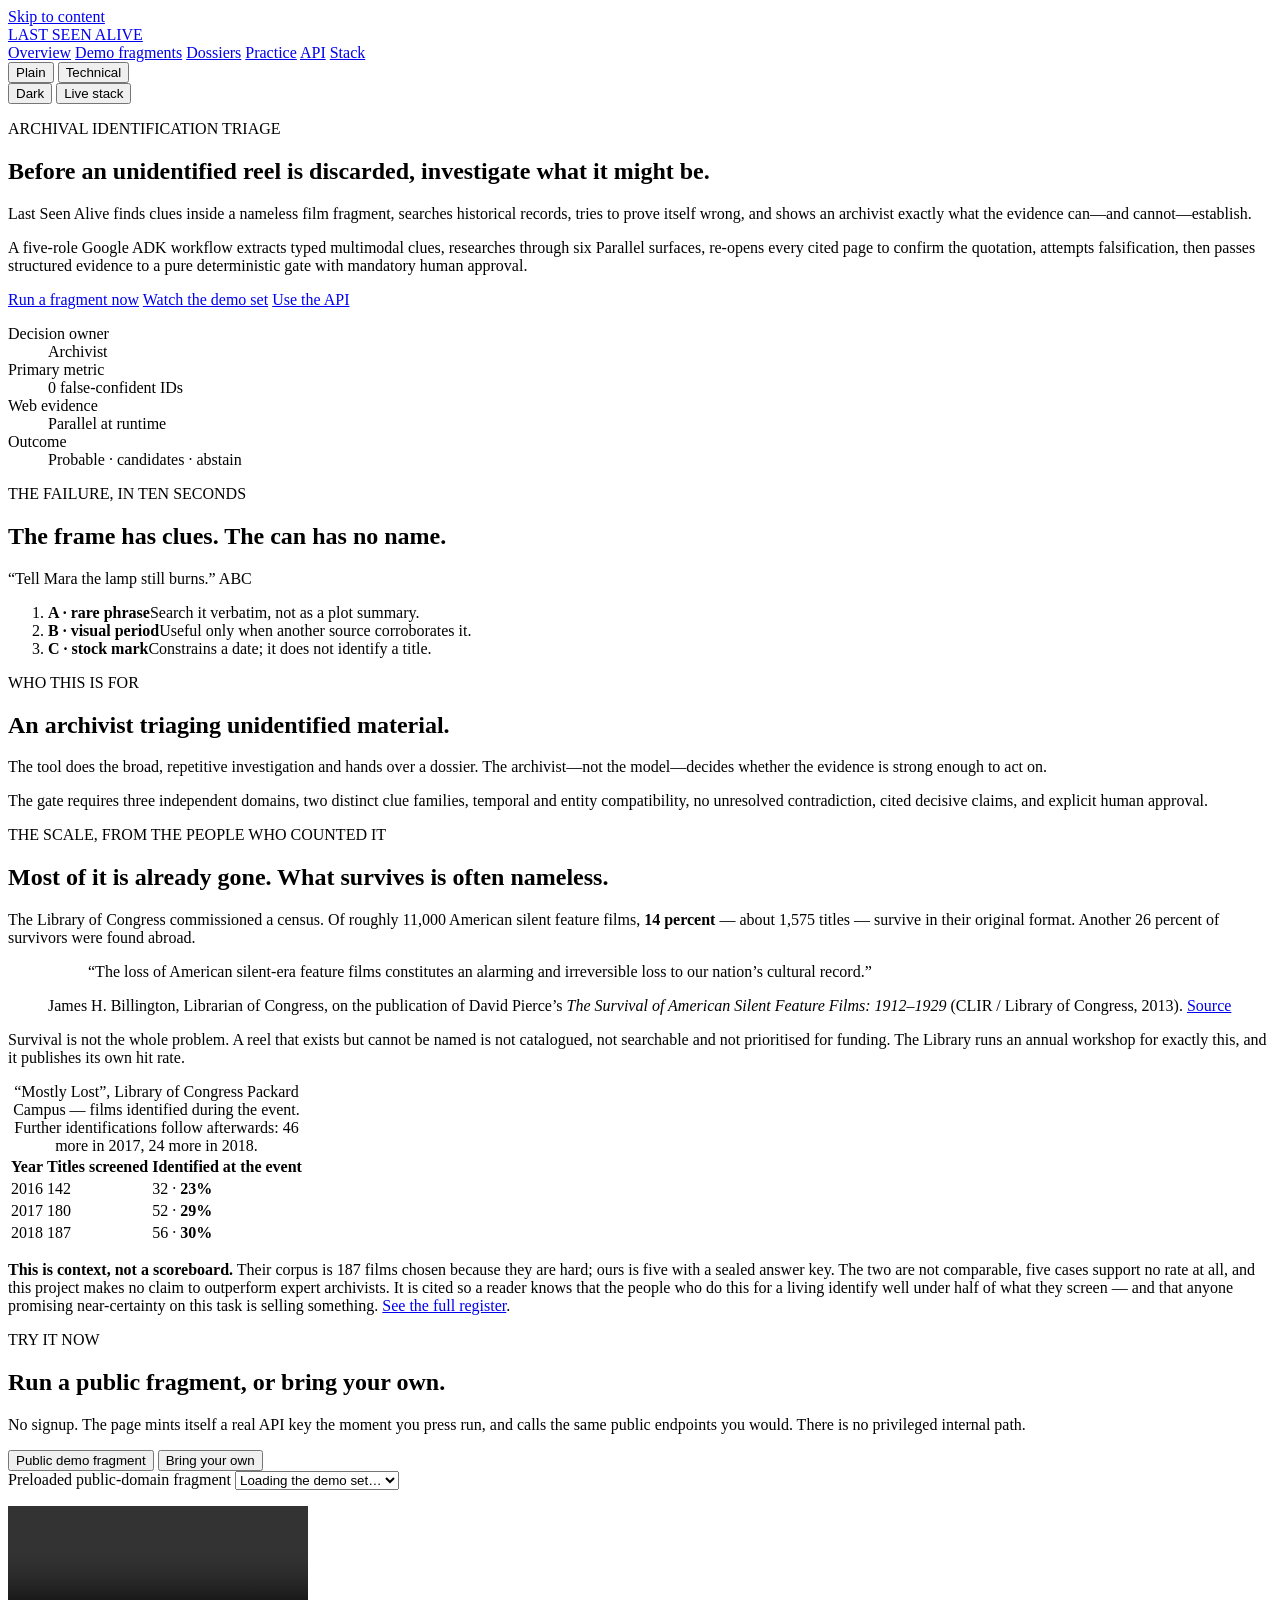
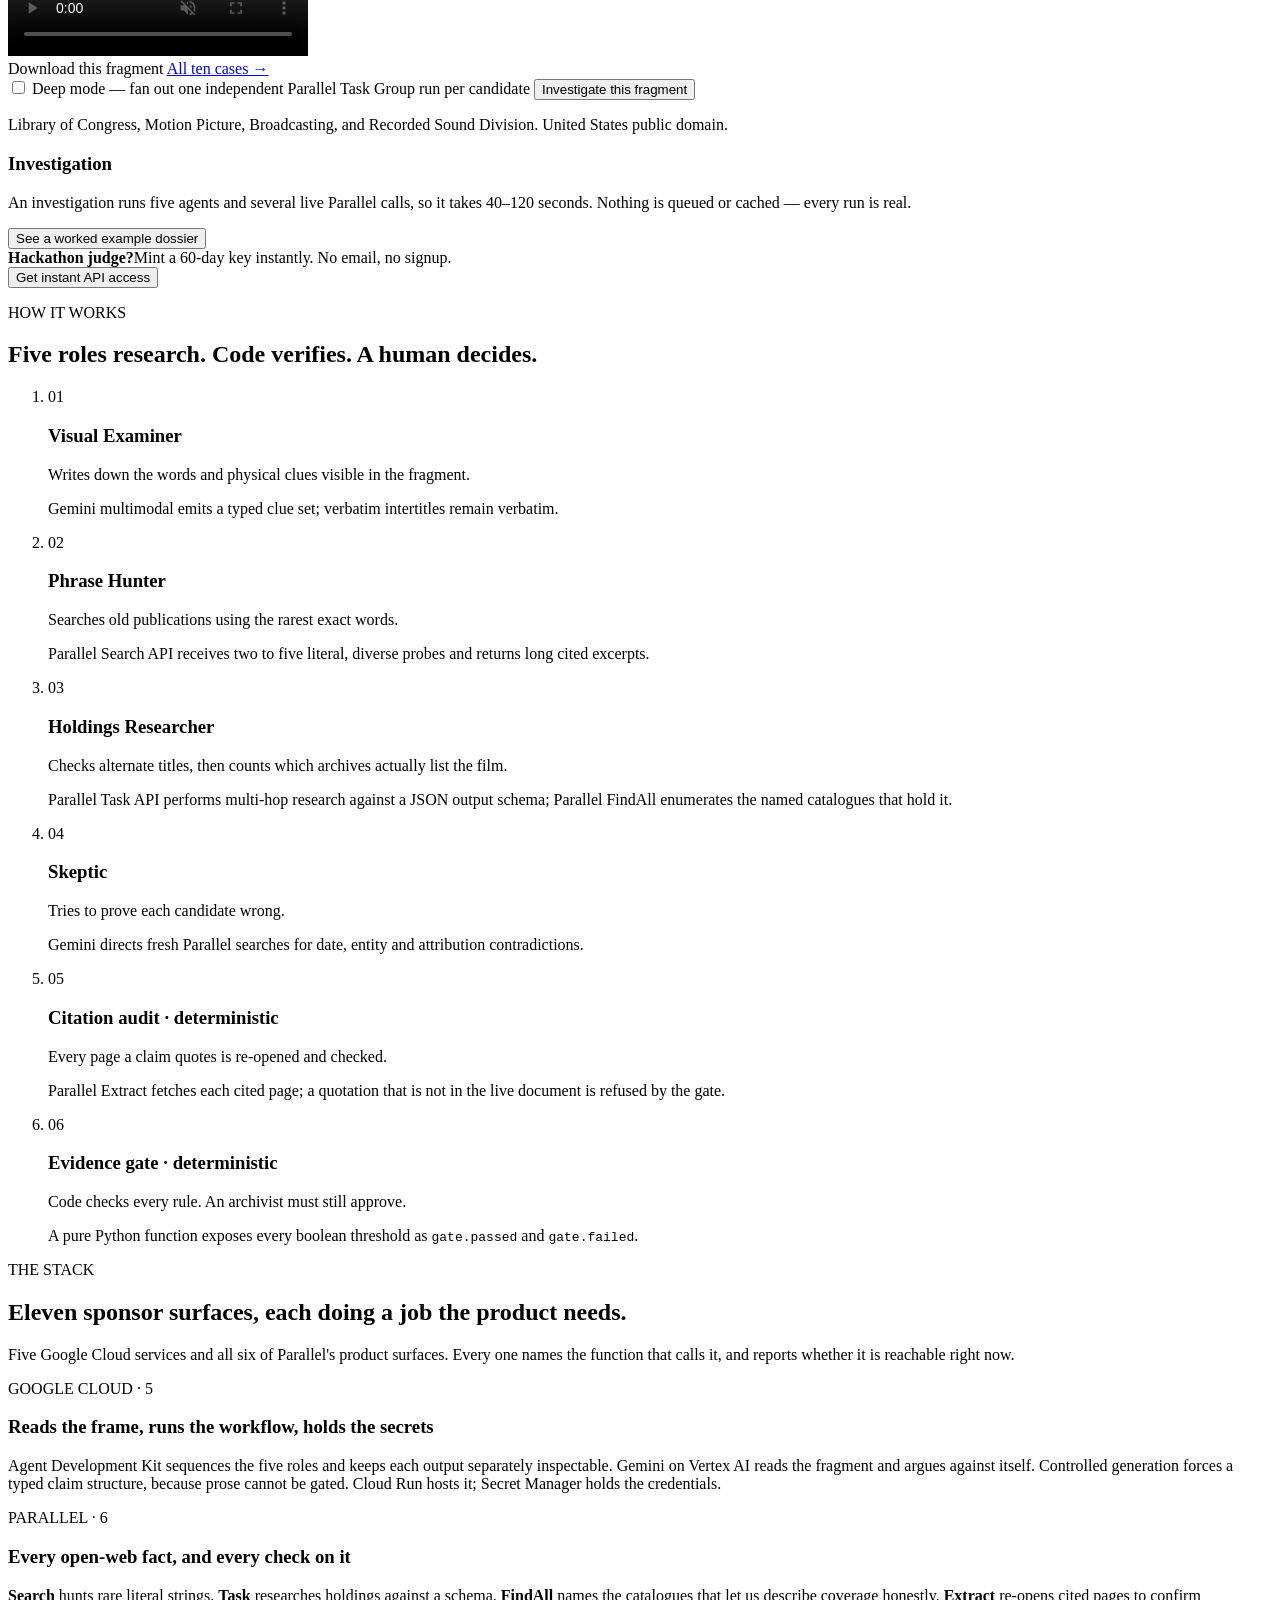
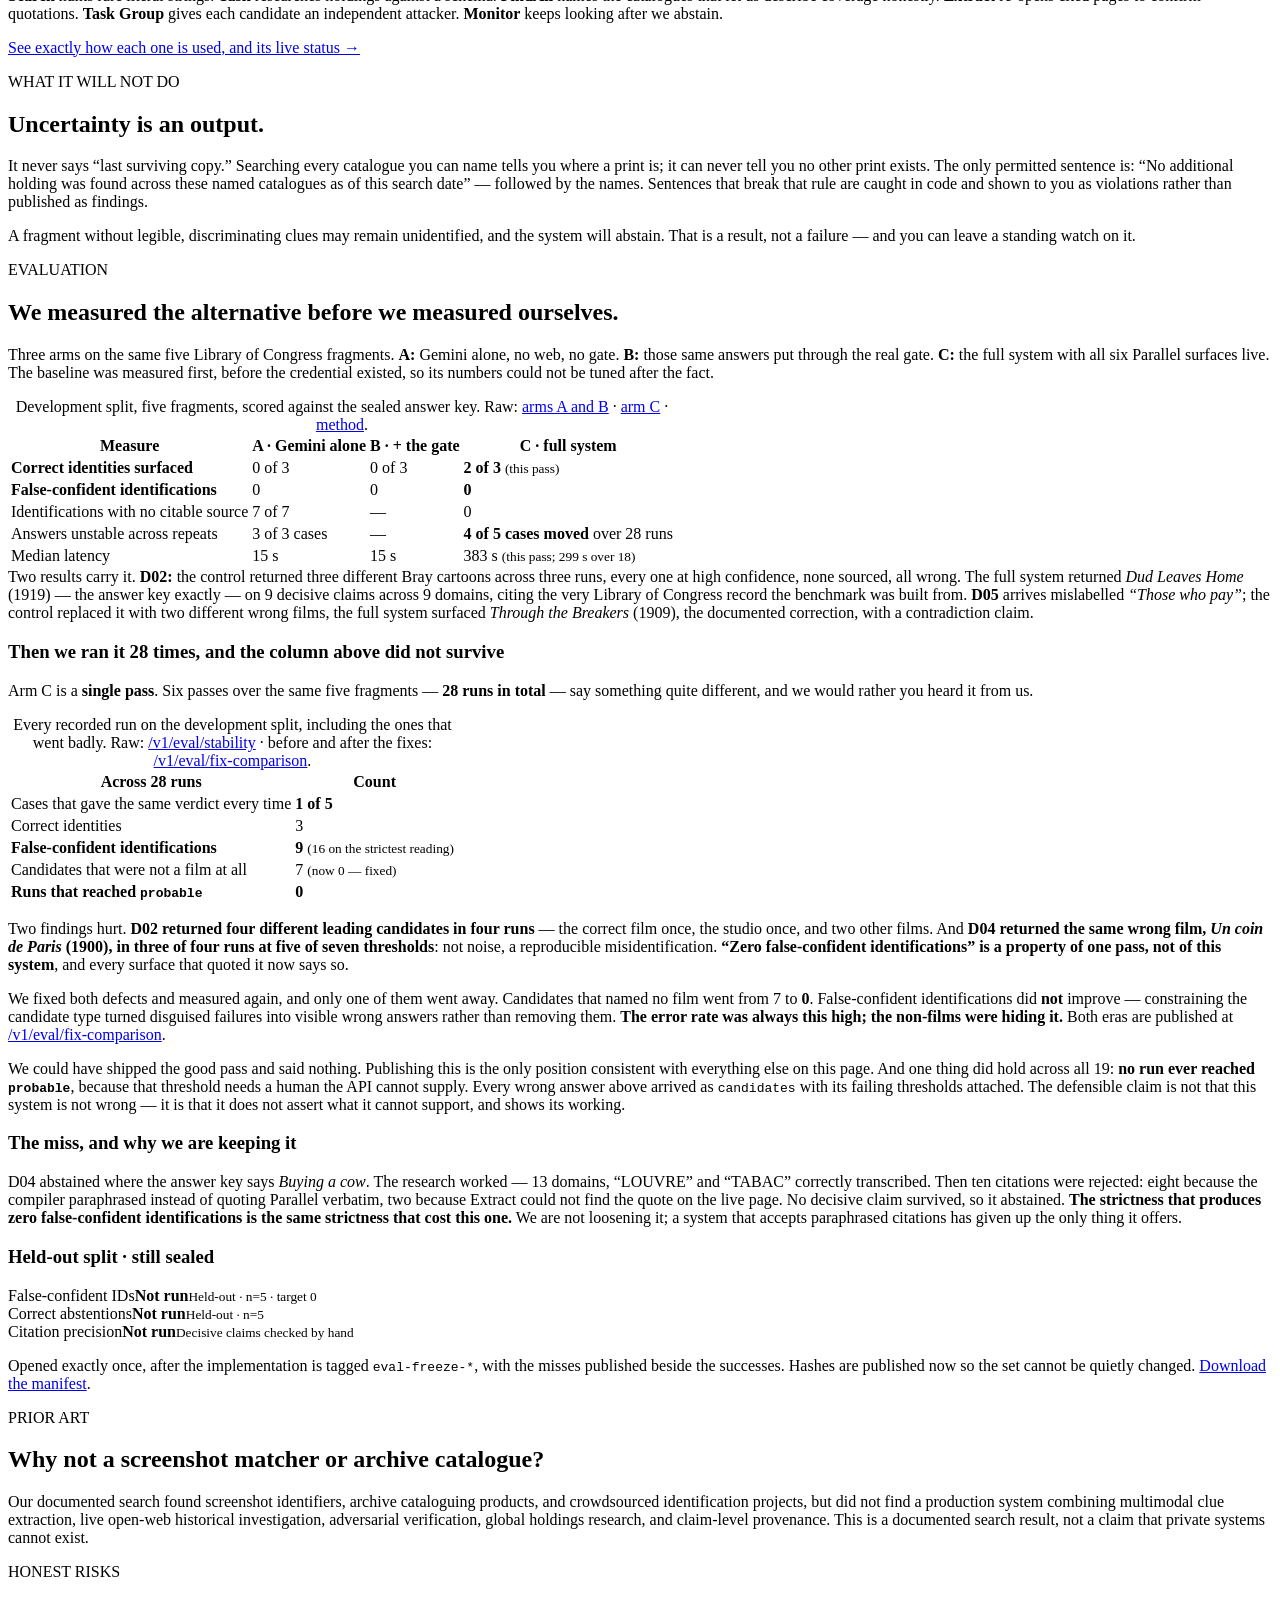
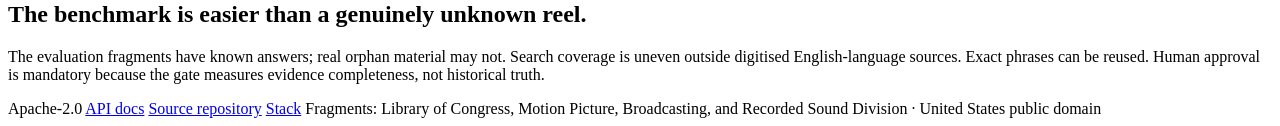
==== commit fa0e190a: "Make every surface quote the same numbers, and add a test that keeps it that way A reviewer caught t" ====
--- a/app/web/index.html
+++ b/app/web/index.html
@@ -212,7 +212,7 @@
             <tr><td><strong>Correct identities surfaced</strong></td><td>0 of 3</td><td>0 of 3</td><td><strong>2 of 3</strong> <small>(this pass)</small></td></tr>
             <tr><td><strong>False-confident identifications</strong></td><td>0</td><td>0</td><td><strong>0</strong></td></tr>
             <tr><td>Identifications with no citable source</td><td>7 of 7</td><td>&mdash;</td><td>0</td></tr>
-            <tr><td>Answers unstable across repeats</td><td>3 of 3 cases</td><td>&mdash;</td><td><strong>4 of 5 cases moved</strong> over 19 runs</td></tr>
+            <tr><td>Answers unstable across repeats</td><td>3 of 3 cases</td><td>&mdash;</td><td><strong>4 of 5 cases moved</strong> over 28 runs</td></tr>
             <tr><td>Median latency</td><td>15 s</td><td>15 s</td><td>383 s <small>(this pass; 299 s over 18)</small></td></tr>
           </tbody>
         </table>
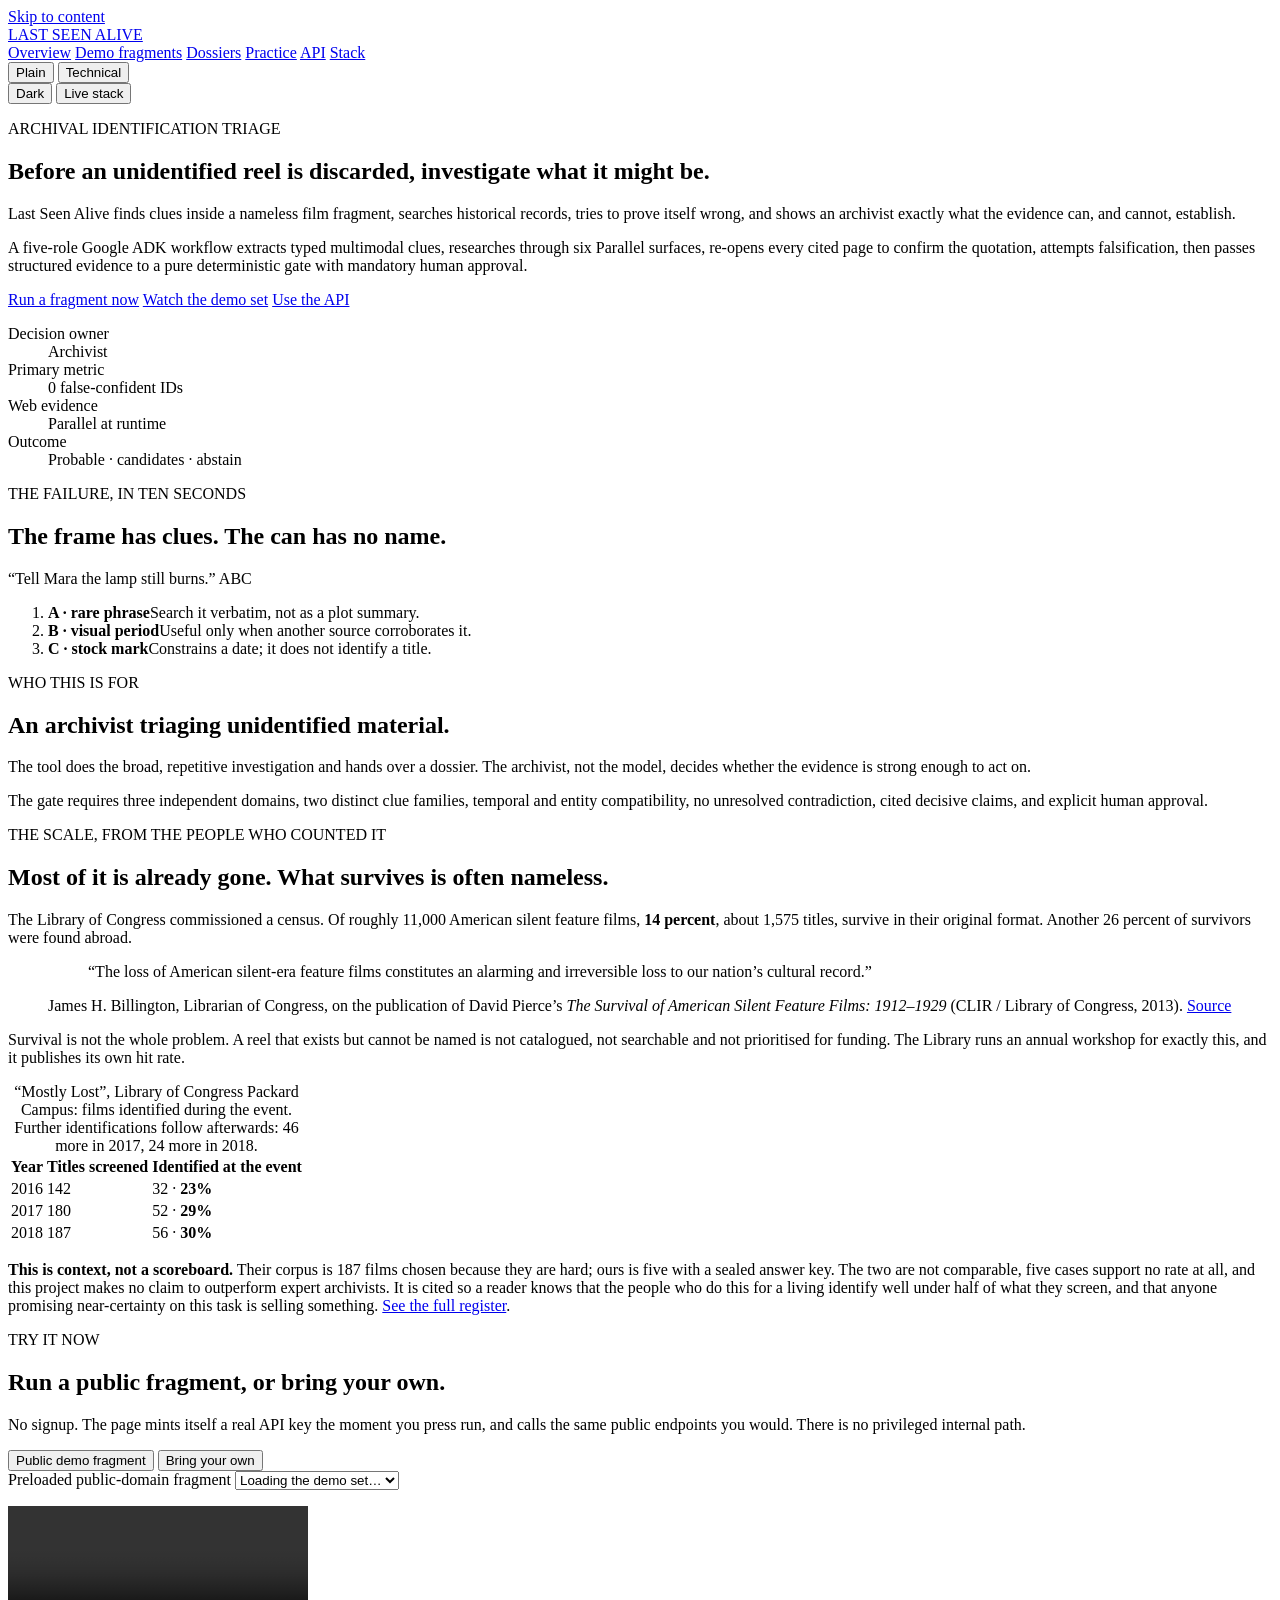
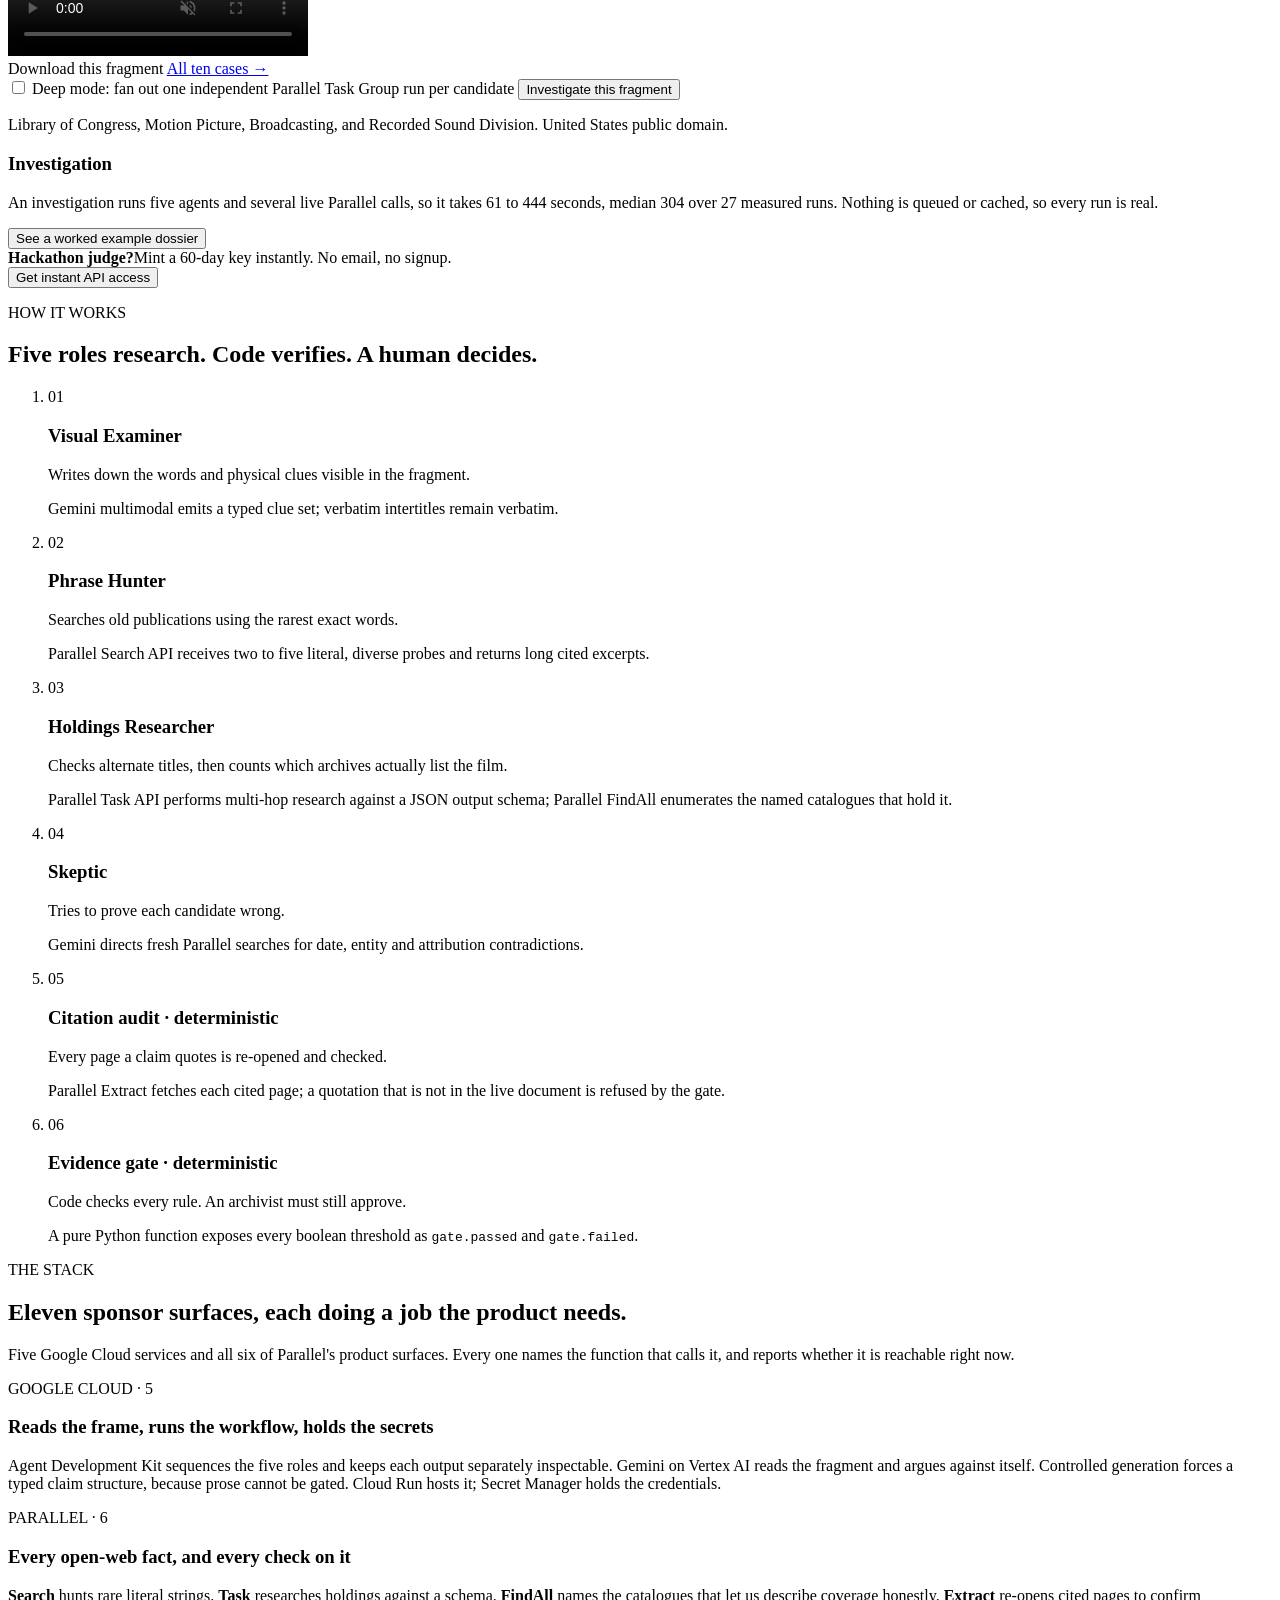
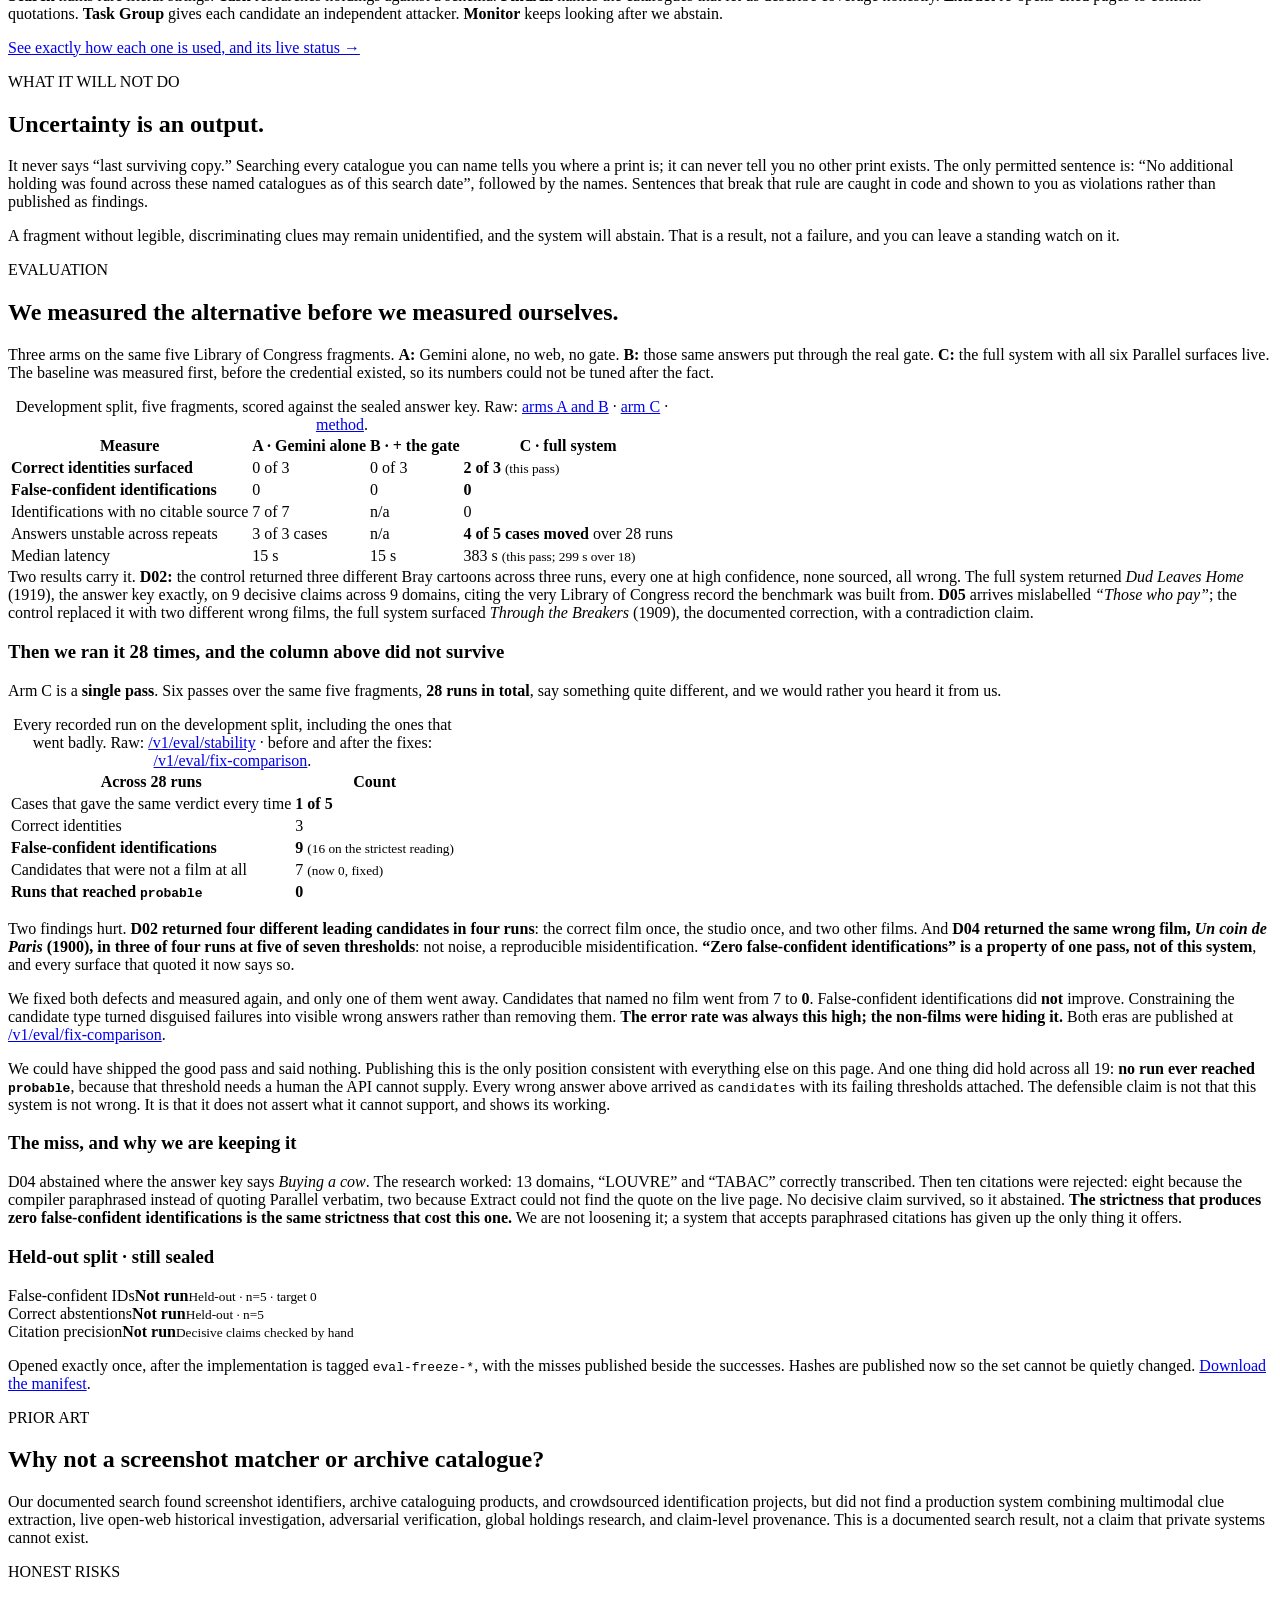
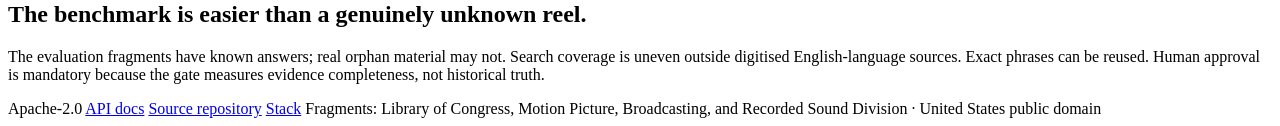
==== commit 2112ef6e: "Remove every em dash from the website, and catch the stale figure hiding behind an entity Seventy-ei" ====
--- a/app/web/index.html
+++ b/app/web/index.html
@@ -48,7 +48,7 @@
     <section class="masthead shell" aria-labelledby="page-title">
       <p class="eyebrow">ARCHIVAL IDENTIFICATION TRIAGE</p>
       <h1 id="page-title">Before an unidentified reel is discarded, investigate what it might be.</h1>
-      <p class="deck" data-mode="plain">Last Seen Alive finds clues inside a nameless film fragment, searches historical records, tries to prove itself wrong, and shows an archivist exactly what the evidence can—and cannot—establish.</p>
+      <p class="deck" data-mode="plain">Last Seen Alive finds clues inside a nameless film fragment, searches historical records, tries to prove itself wrong, and shows an archivist exactly what the evidence can, and cannot, establish.</p>
       <p class="deck" data-mode="technical">A five-role Google ADK workflow extracts typed multimodal clues, researches through six Parallel surfaces, re-opens every cited page to confirm the quotation, attempts falsification, then passes structured evidence to a pure deterministic gate with mandatory human approval.</p>
       <div class="cta-row">
         <a class="primary-button" href="#try">Run a fragment now</a>
@@ -82,14 +82,14 @@
     <section class="section shell prose" aria-labelledby="user-title">
       <p class="eyebrow">WHO THIS IS FOR</p>
       <h2 id="user-title">An archivist triaging unidentified material.</h2>
-      <p data-mode="plain">The tool does the broad, repetitive investigation and hands over a dossier. The archivist—not the model—decides whether the evidence is strong enough to act on.</p>
+      <p data-mode="plain">The tool does the broad, repetitive investigation and hands over a dossier. The archivist, not the model, decides whether the evidence is strong enough to act on.</p>
       <p data-mode="technical">The gate requires three independent domains, two distinct clue families, temporal and entity compatibility, no unresolved contradiction, cited decisive claims, and explicit human approval.</p>
     </section>
 
     <section class="section shell" aria-labelledby="scale-title">
       <p class="eyebrow">THE SCALE, FROM THE PEOPLE WHO COUNTED IT</p>
       <h2 id="scale-title">Most of it is already gone. What survives is often nameless.</h2>
-      <p class="lede">The Library of Congress commissioned a census. Of roughly 11,000 American silent feature films, <b>14 percent</b> — about 1,575 titles — survive in their original format. Another 26 percent of survivors were found abroad.</p>
+      <p class="lede">The Library of Congress commissioned a census. Of roughly 11,000 American silent feature films, <b>14 percent</b>, about 1,575 titles, survive in their original format. Another 26 percent of survivors were found abroad.</p>
       <figure class="pullquote">
         <blockquote><p>“The loss of American silent-era feature films constitutes an alarming and irreversible loss to our nation’s cultural record.”</p></blockquote>
         <figcaption>James H. Billington, Librarian of Congress, on the publication of David Pierce’s <cite>The Survival of American Silent Feature Films: 1912–1929</cite> (CLIR / Library of Congress, 2013). <a href="https://www.clir.org/2013/12/clir-and-lc-publish-report-on-americas-endangered-silent-film-heritage/" rel="noopener">Source</a></figcaption>
@@ -99,7 +99,7 @@
 
       <div class="table-scroll">
         <table class="reftable">
-          <caption>“Mostly Lost”, Library of Congress Packard Campus — films identified during the event. Further identifications follow afterwards: 46 more in 2017, 24 more in 2018.</caption>
+          <caption>“Mostly Lost”, Library of Congress Packard Campus: films identified during the event. Further identifications follow afterwards: 46 more in 2017, 24 more in 2018.</caption>
           <thead><tr><th scope="col">Year</th><th scope="col">Titles screened</th><th scope="col">Identified at the event</th></tr></thead>
           <tbody>
             <tr><td>2016</td><td>142</td><td>32 &middot; <b>23%</b></td></tr>
@@ -109,7 +109,7 @@
         </table>
       </div>
 
-      <p class="small"><b>This is context, not a scoreboard.</b> Their corpus is 187 films chosen because they are hard; ours is five with a sealed answer key. The two are not comparable, five cases support no rate at all, and this project makes no claim to outperform expert archivists. It is cited so a reader knows that the people who do this for a living identify well under half of what they screen — and that anyone promising near-certainty on this task is selling something. <a href="/practice">See the full register</a>.</p>
+      <p class="small"><b>This is context, not a scoreboard.</b> Their corpus is 187 films chosen because they are hard; ours is five with a sealed answer key. The two are not comparable, five cases support no rate at all, and this project makes no claim to outperform expert archivists. It is cited so a reader knows that the people who do this for a living identify well under half of what they screen, and that anyone promising near-certainty on this task is selling something. <a href="/practice">See the full register</a>.</p>
     </section>
 
     <section class="section shell" id="try" aria-labelledby="try-title">
@@ -135,7 +135,7 @@
               <a class="link-button" data-preset-download download>Download this fragment</a>
               <a class="link-button" href="/presets">All ten cases →</a>
             </div>
-            <label class="check"><input type="checkbox" name="depth" value="deep"> Deep mode — fan out one independent Parallel Task Group run per candidate</label>
+            <label class="check"><input type="checkbox" name="depth" value="deep"> Deep mode: fan out one independent Parallel Task Group run per candidate</label>
             <button class="primary-button" type="submit">Investigate this fragment</button>
             <p class="small">Library of Congress, Motion Picture, Broadcasting, and Recorded Sound Division. United States public domain.</p>
           </form>
@@ -145,11 +145,11 @@
             <input type="file" id="own" name="fragment" accept="video/mp4,video/quicktime,video/webm,video/x-matroska,image/jpeg,image/png,image/webp" required>
             <video class="preset-video" data-upload-preview controls preload="metadata" playsinline muted hidden></video>
             <label for="label">Catalogue label, if it already has one</label>
-            <input type="text" id="label" name="provided_label" maxlength="160" placeholder="e.g. “Those who pay” — leave blank if unlabelled">
+            <input type="text" id="label" name="provided_label" maxlength="160" placeholder="e.g. “Those who pay”, or leave blank if unlabelled">
             <p class="small">Supplying a label is the interesting case: the workflow tries to contradict it with evidence rather than inherit it.</p>
-            <label class="check"><input type="checkbox" name="depth" value="deep"> Deep mode — independent falsification per candidate</label>
+            <label class="check"><input type="checkbox" name="depth" value="deep"> Deep mode: independent falsification per candidate</label>
             <button class="primary-button" type="submit">Investigate my fragment</button>
-            <p class="small privacy">A 30–60 second excerpt works best; 48&nbsp;MB maximum. Your file is held in memory for the request and never written to disk or logged. Frames do travel to Gemini on Vertex AI, and text read off them travels to Parallel as search queries — that is the investigation. Do not upload material you are not free to send to those two services.</p>
+            <p class="small privacy">A 30–60 second excerpt works best; 48&nbsp;MB maximum. Your file is held in memory for the request and never written to disk or logged. Frames do travel to Gemini on Vertex AI, and text read off them travels to Parallel as search queries. That is the investigation. Do not upload material you are not free to send to those two services.</p>
           </form>
         </div>
 
@@ -157,7 +157,8 @@
           <h3 id="run-title">Investigation</h3>
           <div data-run-events aria-live="polite"></div>
           <p class="small">An investigation runs five agents and several live Parallel calls, so it takes
-            40&ndash;120 seconds. Nothing is queued or cached &mdash; every run is real.</p>
+            61 to 444 seconds, median 304 over 27 measured runs. Nothing is queued
+            or cached, so every run is real.</p>
           <button type="button" class="secondary-button" data-show-example>See a worked example dossier</button>
         </section>
       </div>
@@ -195,8 +196,8 @@
     <section class="section shell prose" aria-labelledby="limits-title">
       <p class="eyebrow">WHAT IT WILL NOT DO</p>
       <h2 id="limits-title">Uncertainty is an output.</h2>
-      <p>It never says “last surviving copy.” Searching every catalogue you can name tells you where a print is; it can never tell you no other print exists. The only permitted sentence is: “No additional holding was found across these named catalogues as of this search date” — followed by the names. Sentences that break that rule are caught in code and shown to you as violations rather than published as findings.</p>
-      <p>A fragment without legible, discriminating clues may remain unidentified, and the system will abstain. That is a result, not a failure — and you can leave a standing watch on it.</p>
+      <p>It never says “last surviving copy.” Searching every catalogue you can name tells you where a print is; it can never tell you no other print exists. The only permitted sentence is: “No additional holding was found across these named catalogues as of this search date”, followed by the names. Sentences that break that rule are caught in code and shown to you as violations rather than published as findings.</p>
+      <p>A fragment without legible, discriminating clues may remain unidentified, and the system will abstain. That is a result, not a failure, and you can leave a standing watch on it.</p>
     </section>
 
     <section class="section shell" aria-labelledby="eval-title">
@@ -211,17 +212,17 @@
           <tbody>
             <tr><td><strong>Correct identities surfaced</strong></td><td>0 of 3</td><td>0 of 3</td><td><strong>2 of 3</strong> <small>(this pass)</small></td></tr>
             <tr><td><strong>False-confident identifications</strong></td><td>0</td><td>0</td><td><strong>0</strong></td></tr>
-            <tr><td>Identifications with no citable source</td><td>7 of 7</td><td>&mdash;</td><td>0</td></tr>
-            <tr><td>Answers unstable across repeats</td><td>3 of 3 cases</td><td>&mdash;</td><td><strong>4 of 5 cases moved</strong> over 28 runs</td></tr>
+            <tr><td>Identifications with no citable source</td><td>7 of 7</td><td>n/a</td><td>0</td></tr>
+            <tr><td>Answers unstable across repeats</td><td>3 of 3 cases</td><td>n/a</td><td><strong>4 of 5 cases moved</strong> over 28 runs</td></tr>
             <tr><td>Median latency</td><td>15 s</td><td>15 s</td><td>383 s <small>(this pass; 299 s over 18)</small></td></tr>
           </tbody>
         </table>
       </div>
 
-      <p class="lede" style="margin-top:var(--s5)">Two results carry it. <strong>D02:</strong> the control returned three different Bray cartoons across three runs, every one at high confidence, none sourced, all wrong. The full system returned <em>Dud Leaves Home</em> (1919) &mdash; the answer key exactly &mdash; on 9 decisive claims across 9 domains, citing the very Library of Congress record the benchmark was built from. <strong>D05</strong> arrives mislabelled <em>&ldquo;Those who pay&rdquo;</em>; the control replaced it with two different wrong films, the full system surfaced <em>Through the Breakers</em> (1909), the documented correction, with a contradiction claim.</p>
+      <p class="lede" style="margin-top:var(--s5)">Two results carry it. <strong>D02:</strong> the control returned three different Bray cartoons across three runs, every one at high confidence, none sourced, all wrong. The full system returned <em>Dud Leaves Home</em> (1919), the answer key exactly, on 9 decisive claims across 9 domains, citing the very Library of Congress record the benchmark was built from. <strong>D05</strong> arrives mislabelled <em>&ldquo;Those who pay&rdquo;</em>; the control replaced it with two different wrong films, the full system surfaced <em>Through the Breakers</em> (1909), the documented correction, with a contradiction claim.</p>
 
       <h3 class="subhead">Then we ran it 28 times, and the column above did not survive</h3>
-      <p class="lede">Arm C is a <strong>single pass</strong>. Six passes over the same five fragments &mdash; <strong>28 runs in total</strong> &mdash; say something quite different, and we would rather you heard it from us.</p>
+      <p class="lede">Arm C is a <strong>single pass</strong>. Six passes over the same five fragments, <strong>28 runs in total</strong>, say something quite different, and we would rather you heard it from us.</p>
       <div class="table-scroll">
         <table class="reftable">
           <caption>Every recorded run on the development split, including the ones that went badly. Raw: <a href="/v1/eval/stability">/v1/eval/stability</a> &middot; before and after the fixes: <a href="/v1/eval/fix-comparison">/v1/eval/fix-comparison</a>.</caption>
@@ -230,17 +231,17 @@
             <tr><td>Cases that gave the same verdict every time</td><td><strong>1 of 5</strong></td></tr>
             <tr><td>Correct identities</td><td>3</td></tr>
             <tr><td><strong>False-confident identifications</strong></td><td><strong>9</strong> <small>(16 on the strictest reading)</small></td></tr>
-            <tr><td>Candidates that were not a film at all</td><td>7 <small>(now 0 &mdash; fixed)</small></td></tr>
+            <tr><td>Candidates that were not a film at all</td><td>7 <small>(now 0, fixed)</small></td></tr>
             <tr><td><strong>Runs that reached <code>probable</code></strong></td><td><strong>0</strong></td></tr>
           </tbody>
         </table>
       </div>
-      <p class="lede">Two findings hurt. <strong>D02 returned four different leading candidates in four runs</strong> &mdash; the correct film once, the studio once, and two other films. And <strong>D04 returned the same wrong film, <em>Un coin de Paris</em> (1900), in three of four runs at five of seven thresholds</strong>: not noise, a reproducible misidentification. <strong>&ldquo;Zero false-confident identifications&rdquo; is a property of one pass, not of this system</strong>, and every surface that quoted it now says so.</p>
-      <p class="lede">We fixed both defects and measured again, and only one of them went away. Candidates that named no film went from 7 to <strong>0</strong>. False-confident identifications did <strong>not</strong> improve &mdash; constraining the candidate type turned disguised failures into visible wrong answers rather than removing them. <strong>The error rate was always this high; the non-films were hiding it.</strong> Both eras are published at <a href="/v1/eval/fix-comparison">/v1/eval/fix-comparison</a>.</p>
-      <p class="lede">We could have shipped the good pass and said nothing. Publishing this is the only position consistent with everything else on this page. And one thing did hold across all 19: <strong>no run ever reached <code>probable</code></strong>, because that threshold needs a human the API cannot supply. Every wrong answer above arrived as <code>candidates</code> with its failing thresholds attached. The defensible claim is not that this system is not wrong &mdash; it is that it does not assert what it cannot support, and shows its working.</p>
+      <p class="lede">Two findings hurt. <strong>D02 returned four different leading candidates in four runs</strong>: the correct film once, the studio once, and two other films. And <strong>D04 returned the same wrong film, <em>Un coin de Paris</em> (1900), in three of four runs at five of seven thresholds</strong>: not noise, a reproducible misidentification. <strong>&ldquo;Zero false-confident identifications&rdquo; is a property of one pass, not of this system</strong>, and every surface that quoted it now says so.</p>
+      <p class="lede">We fixed both defects and measured again, and only one of them went away. Candidates that named no film went from 7 to <strong>0</strong>. False-confident identifications did <strong>not</strong> improve. Constraining the candidate type turned disguised failures into visible wrong answers rather than removing them. <strong>The error rate was always this high; the non-films were hiding it.</strong> Both eras are published at <a href="/v1/eval/fix-comparison">/v1/eval/fix-comparison</a>.</p>
+      <p class="lede">We could have shipped the good pass and said nothing. Publishing this is the only position consistent with everything else on this page. And one thing did hold across all 19: <strong>no run ever reached <code>probable</code></strong>, because that threshold needs a human the API cannot supply. Every wrong answer above arrived as <code>candidates</code> with its failing thresholds attached. The defensible claim is not that this system is not wrong. It is that it does not assert what it cannot support, and shows its working.</p>
 
       <h3 class="subhead">The miss, and why we are keeping it</h3>
-      <p class="lede">D04 abstained where the answer key says <em>Buying a cow</em>. The research worked &mdash; 13 domains, &ldquo;LOUVRE&rdquo; and &ldquo;TABAC&rdquo; correctly transcribed. Then ten citations were rejected: eight because the compiler paraphrased instead of quoting Parallel verbatim, two because Extract could not find the quote on the live page. No decisive claim survived, so it abstained. <strong>The strictness that produces zero false-confident identifications is the same strictness that cost this one.</strong> We are not loosening it; a system that accepts paraphrased citations has given up the only thing it offers.</p>
+      <p class="lede">D04 abstained where the answer key says <em>Buying a cow</em>. The research worked: 13 domains, &ldquo;LOUVRE&rdquo; and &ldquo;TABAC&rdquo; correctly transcribed. Then ten citations were rejected: eight because the compiler paraphrased instead of quoting Parallel verbatim, two because Extract could not find the quote on the live page. No decisive claim survived, so it abstained. <strong>The strictness that produces zero false-confident identifications is the same strictness that cost this one.</strong> We are not loosening it; a system that accepts paraphrased citations has given up the only thing it offers.</p>
 
       <h3 class="subhead">Held-out split &middot; still sealed</h3>
       <div class="metric-grid">
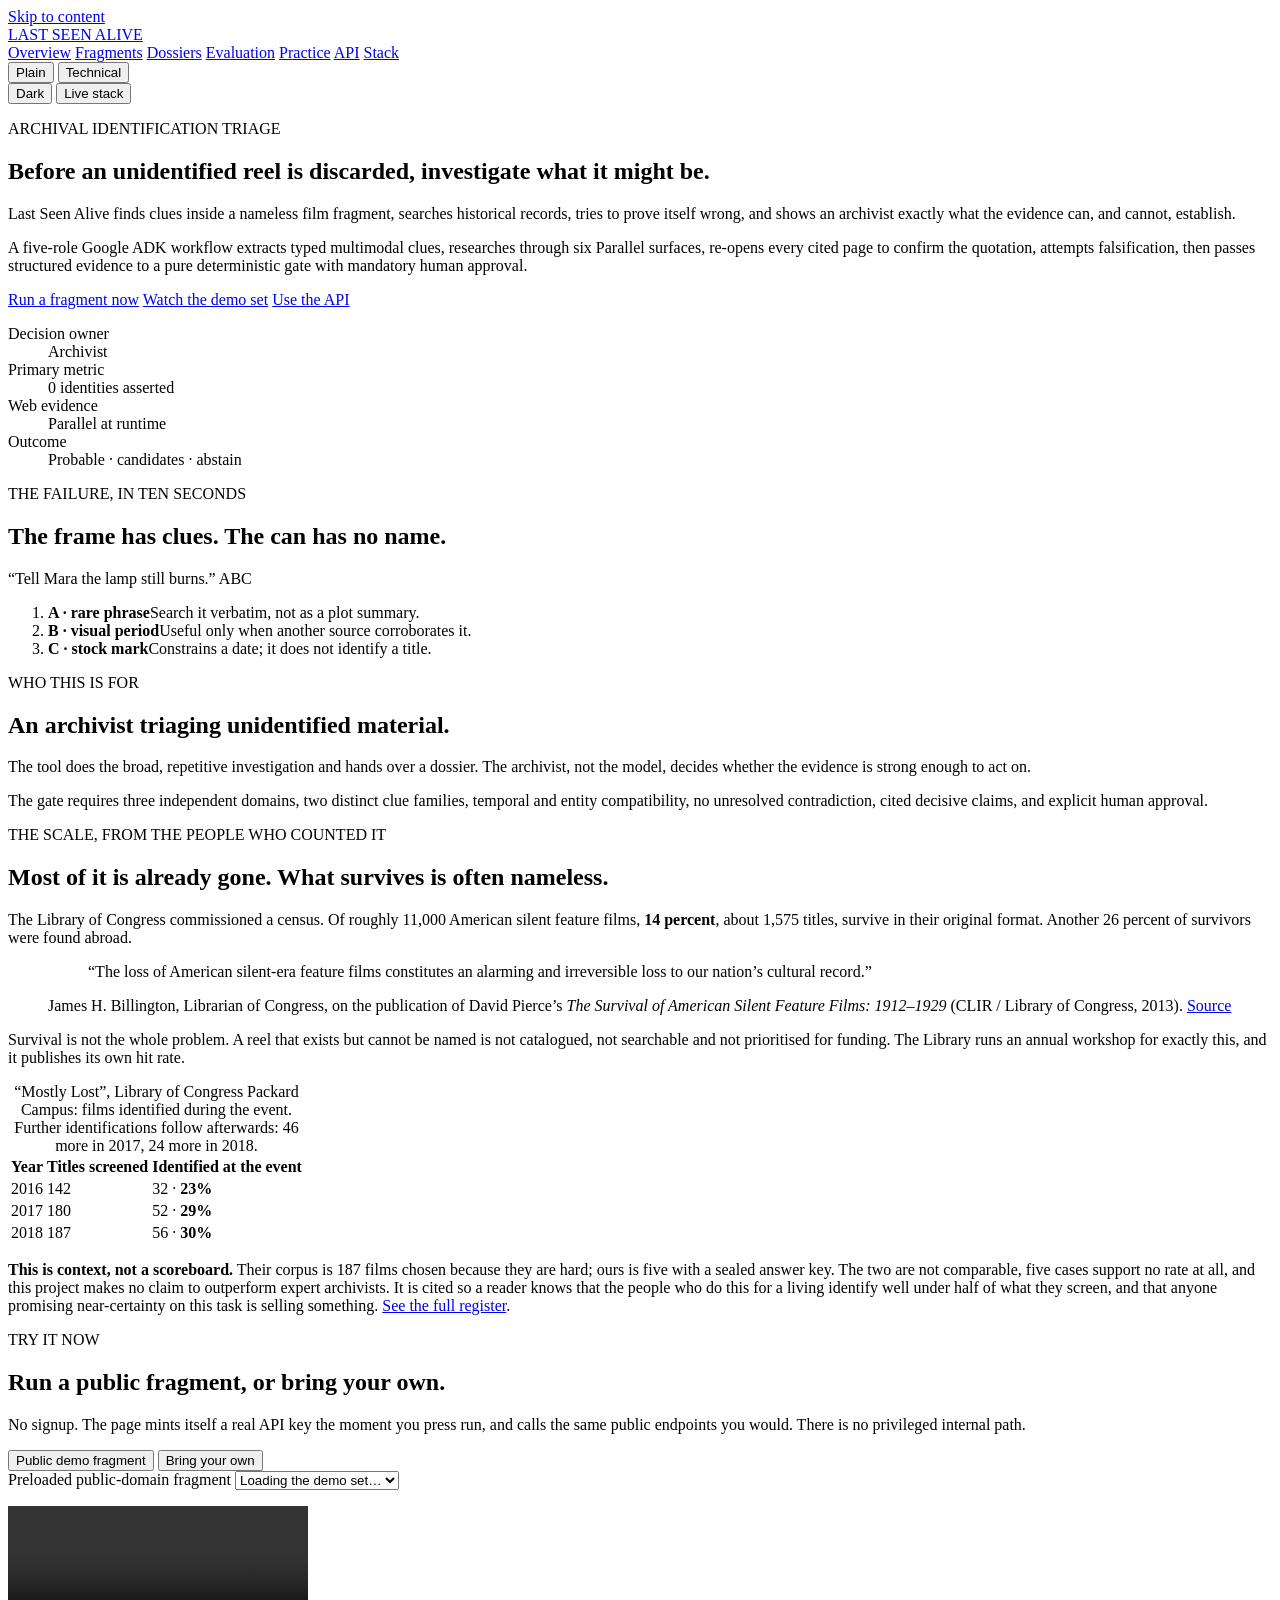
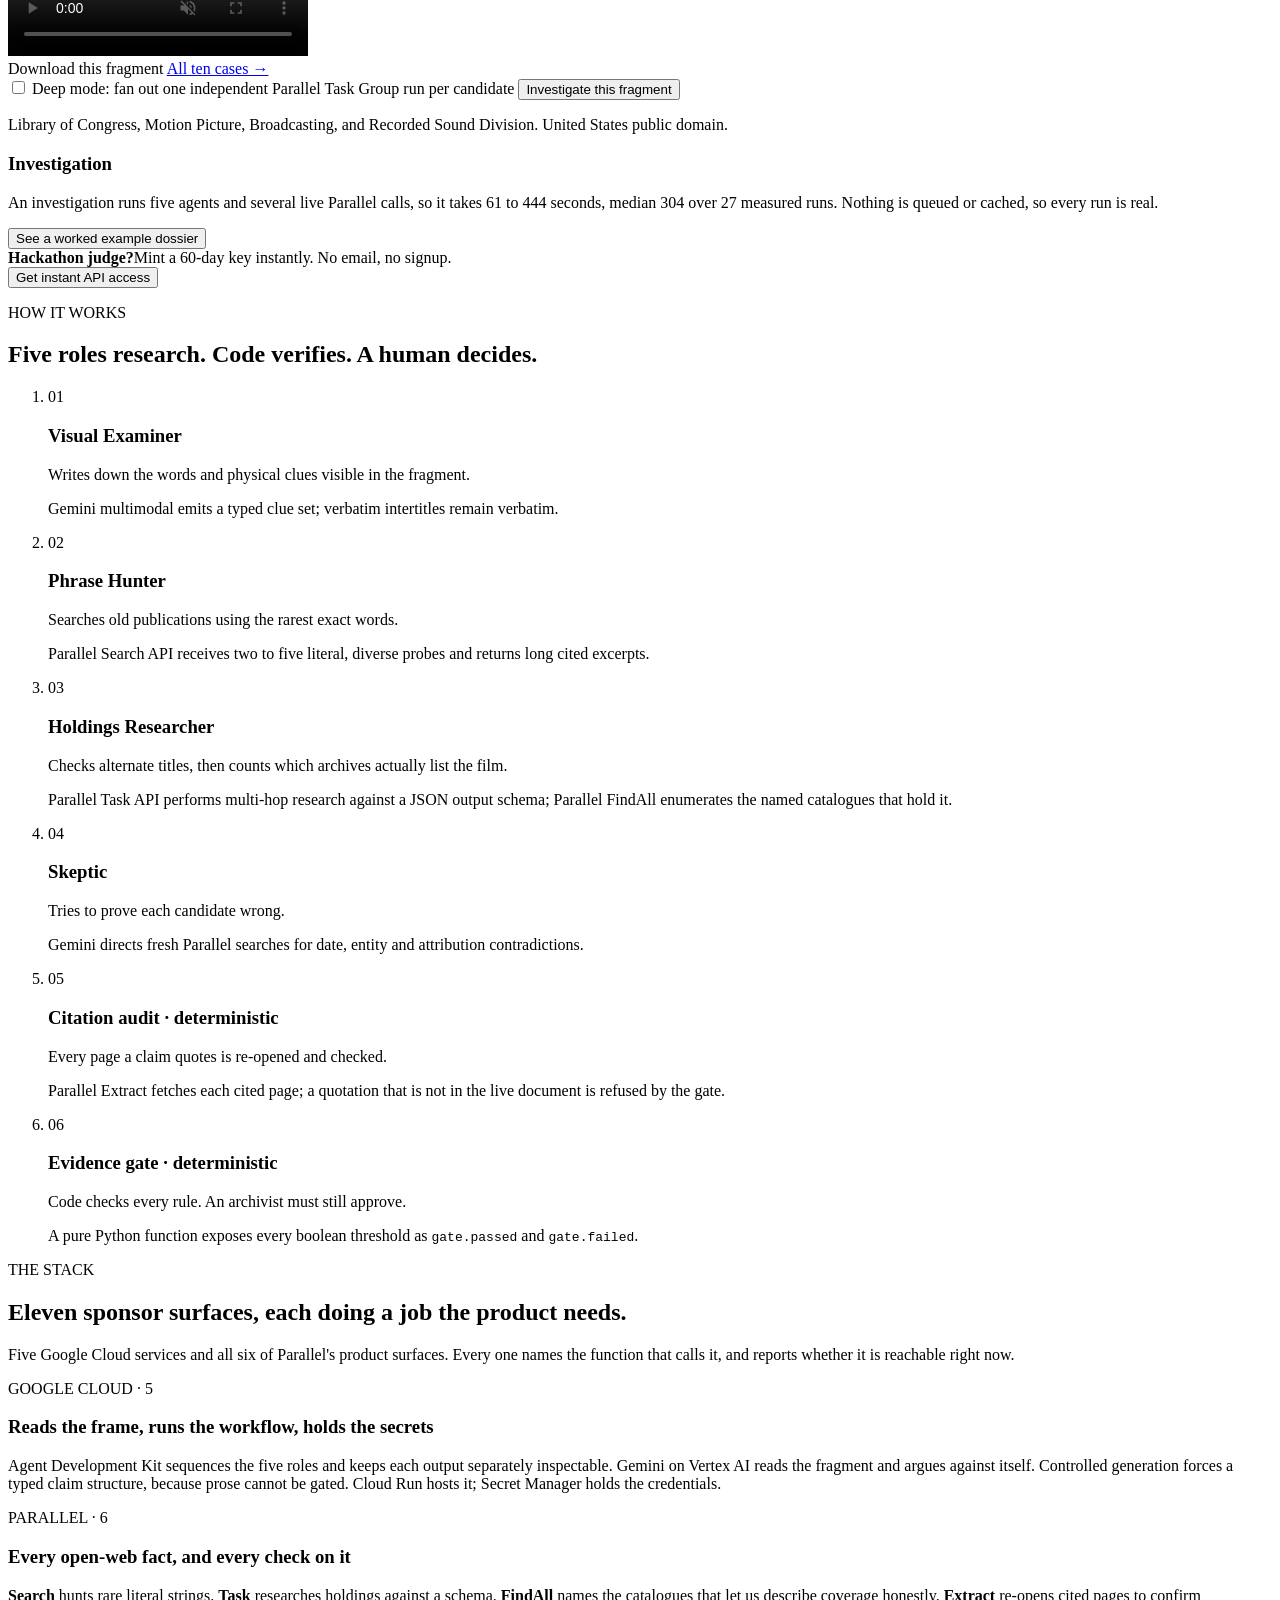
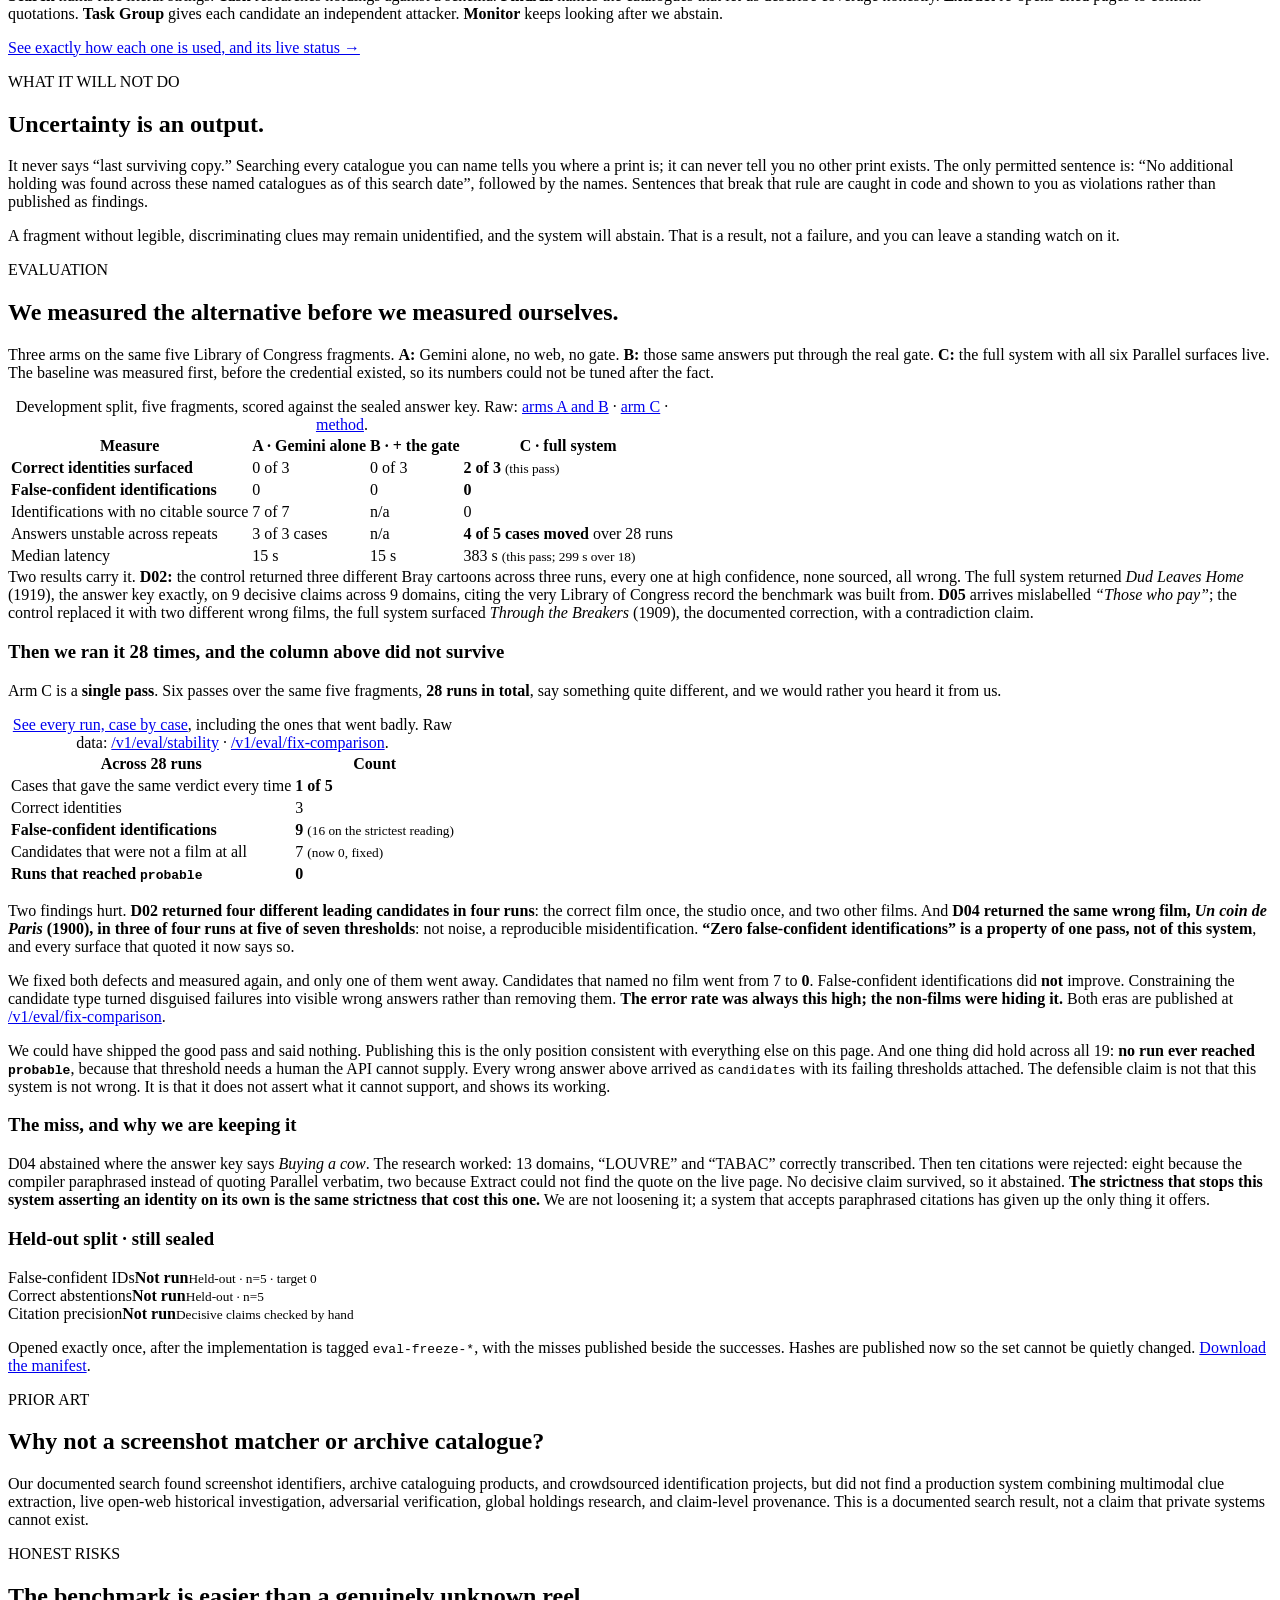
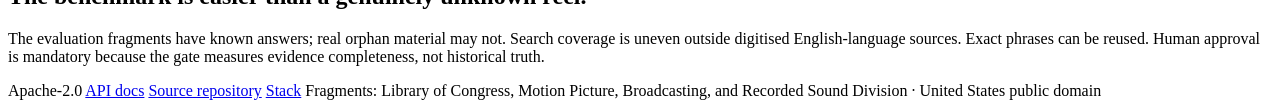
==== commit 2880f064: "Give the evaluation evidence a page, and take a falsified metric off the masthead Two problems, both" ====
--- a/app/web/index.html
+++ b/app/web/index.html
@@ -25,8 +25,9 @@
     <a class="wordmark" href="/">LAST SEEN ALIVE</a>
     <nav class="site-nav" aria-label="Sections">
       <a href="/" aria-current="page">Overview</a>
-      <a href="/presets">Demo fragments</a>
+      <a href="/presets">Fragments</a>
       <a href="/dossiers">Dossiers</a>
+      <a href="/evaluation">Evaluation</a>
       <a href="/practice">Practice</a>
       <a href="/api">API</a>
       <a href="/stack">Stack</a>
@@ -57,7 +58,7 @@
       </div>
       <dl class="fact-strip">
         <div><dt>Decision owner</dt><dd>Archivist</dd></div>
-        <div><dt>Primary metric</dt><dd>0 false-confident IDs</dd></div>
+        <div><dt>Primary metric</dt><dd>0 identities asserted</dd></div>
         <div><dt>Web evidence</dt><dd>Parallel at runtime</dd></div>
         <div><dt>Outcome</dt><dd>Probable · candidates · abstain</dd></div>
       </dl>
@@ -225,7 +226,7 @@
       <p class="lede">Arm C is a <strong>single pass</strong>. Six passes over the same five fragments, <strong>28 runs in total</strong>, say something quite different, and we would rather you heard it from us.</p>
       <div class="table-scroll">
         <table class="reftable">
-          <caption>Every recorded run on the development split, including the ones that went badly. Raw: <a href="/v1/eval/stability">/v1/eval/stability</a> &middot; before and after the fixes: <a href="/v1/eval/fix-comparison">/v1/eval/fix-comparison</a>.</caption>
+          <caption><a href="/evaluation">See every run, case by case</a>, including the ones that went badly. Raw data: <a href="/v1/eval/stability">/v1/eval/stability</a> &middot; <a href="/v1/eval/fix-comparison">/v1/eval/fix-comparison</a>.</caption>
           <thead><tr><th scope="col">Across 28 runs</th><th scope="col">Count</th></tr></thead>
           <tbody>
             <tr><td>Cases that gave the same verdict every time</td><td><strong>1 of 5</strong></td></tr>
@@ -241,7 +242,7 @@
       <p class="lede">We could have shipped the good pass and said nothing. Publishing this is the only position consistent with everything else on this page. And one thing did hold across all 19: <strong>no run ever reached <code>probable</code></strong>, because that threshold needs a human the API cannot supply. Every wrong answer above arrived as <code>candidates</code> with its failing thresholds attached. The defensible claim is not that this system is not wrong. It is that it does not assert what it cannot support, and shows its working.</p>
 
       <h3 class="subhead">The miss, and why we are keeping it</h3>
-      <p class="lede">D04 abstained where the answer key says <em>Buying a cow</em>. The research worked: 13 domains, &ldquo;LOUVRE&rdquo; and &ldquo;TABAC&rdquo; correctly transcribed. Then ten citations were rejected: eight because the compiler paraphrased instead of quoting Parallel verbatim, two because Extract could not find the quote on the live page. No decisive claim survived, so it abstained. <strong>The strictness that produces zero false-confident identifications is the same strictness that cost this one.</strong> We are not loosening it; a system that accepts paraphrased citations has given up the only thing it offers.</p>
+      <p class="lede">D04 abstained where the answer key says <em>Buying a cow</em>. The research worked: 13 domains, &ldquo;LOUVRE&rdquo; and &ldquo;TABAC&rdquo; correctly transcribed. Then ten citations were rejected: eight because the compiler paraphrased instead of quoting Parallel verbatim, two because Extract could not find the quote on the live page. No decisive claim survived, so it abstained. <strong>The strictness that stops this system asserting an identity on its own is the same strictness that cost this one.</strong> We are not loosening it; a system that accepts paraphrased citations has given up the only thing it offers.</p>
 
       <h3 class="subhead">Held-out split &middot; still sealed</h3>
       <div class="metric-grid">
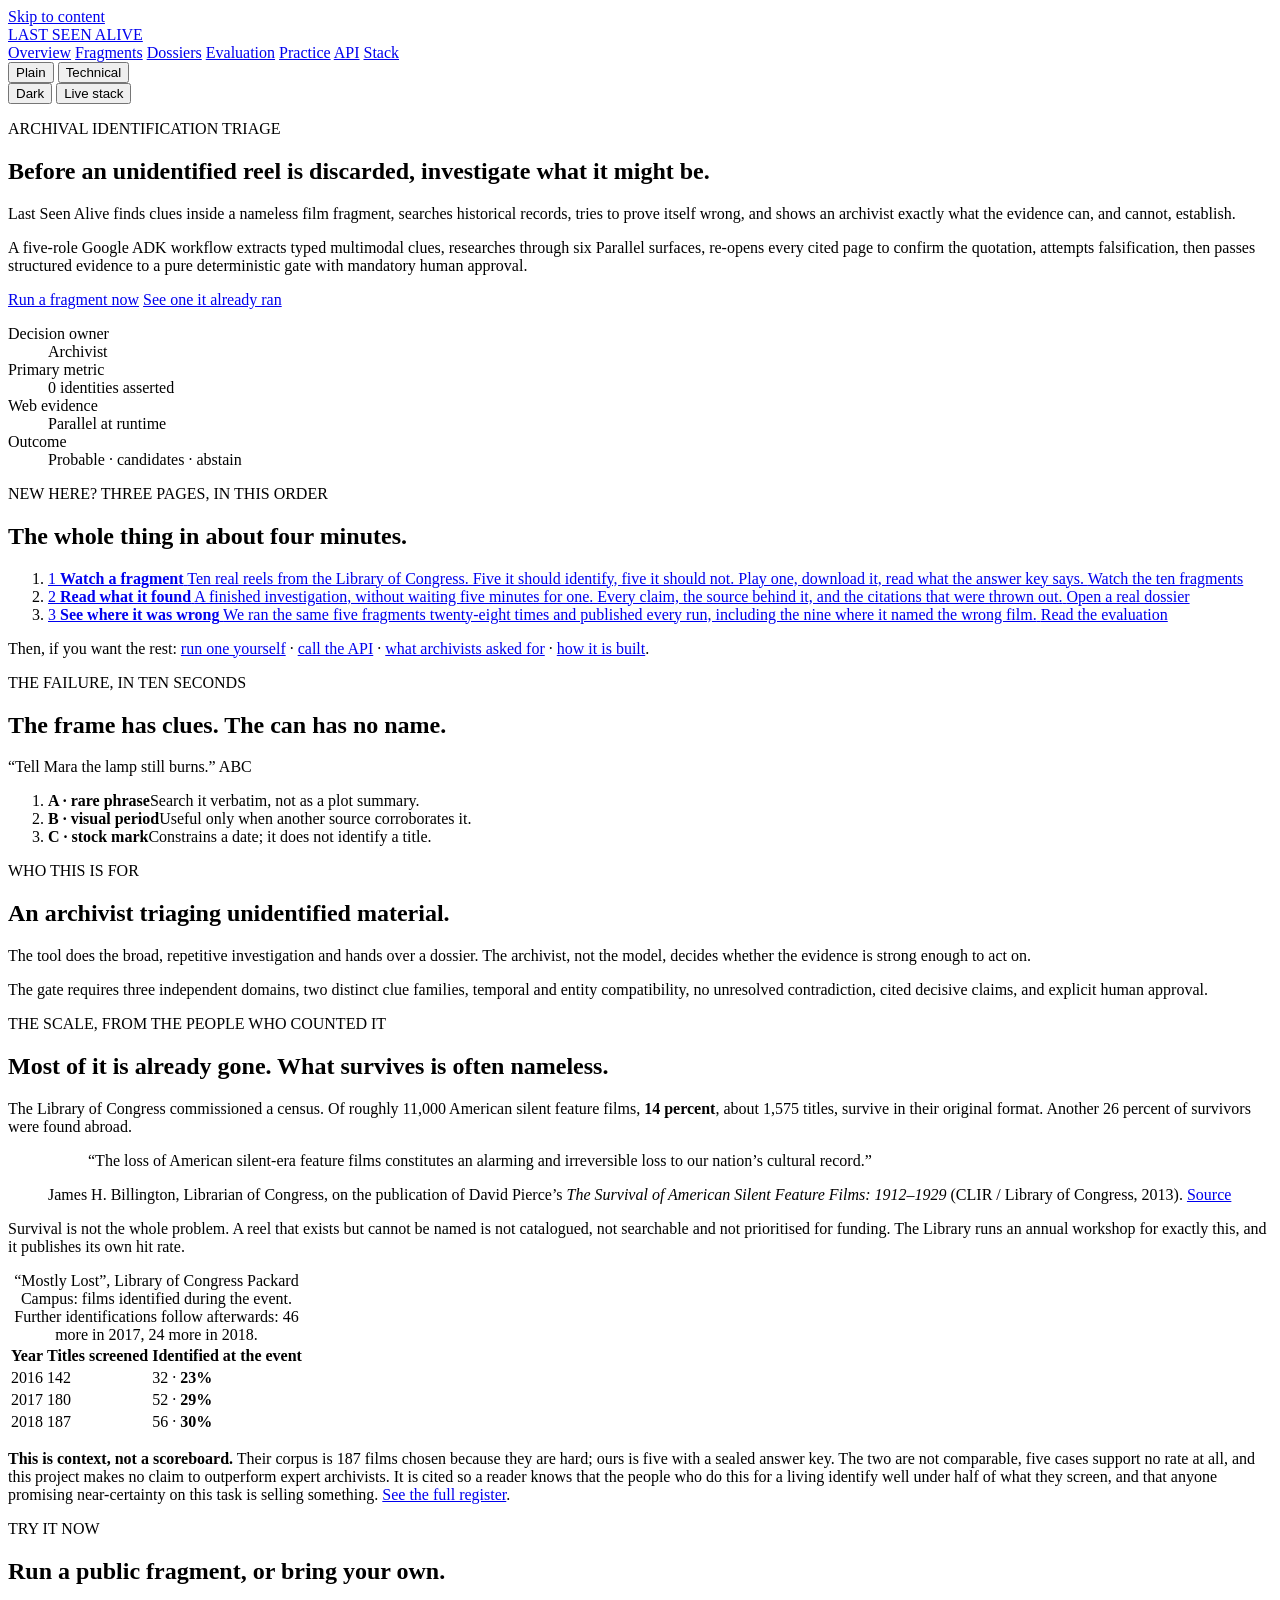
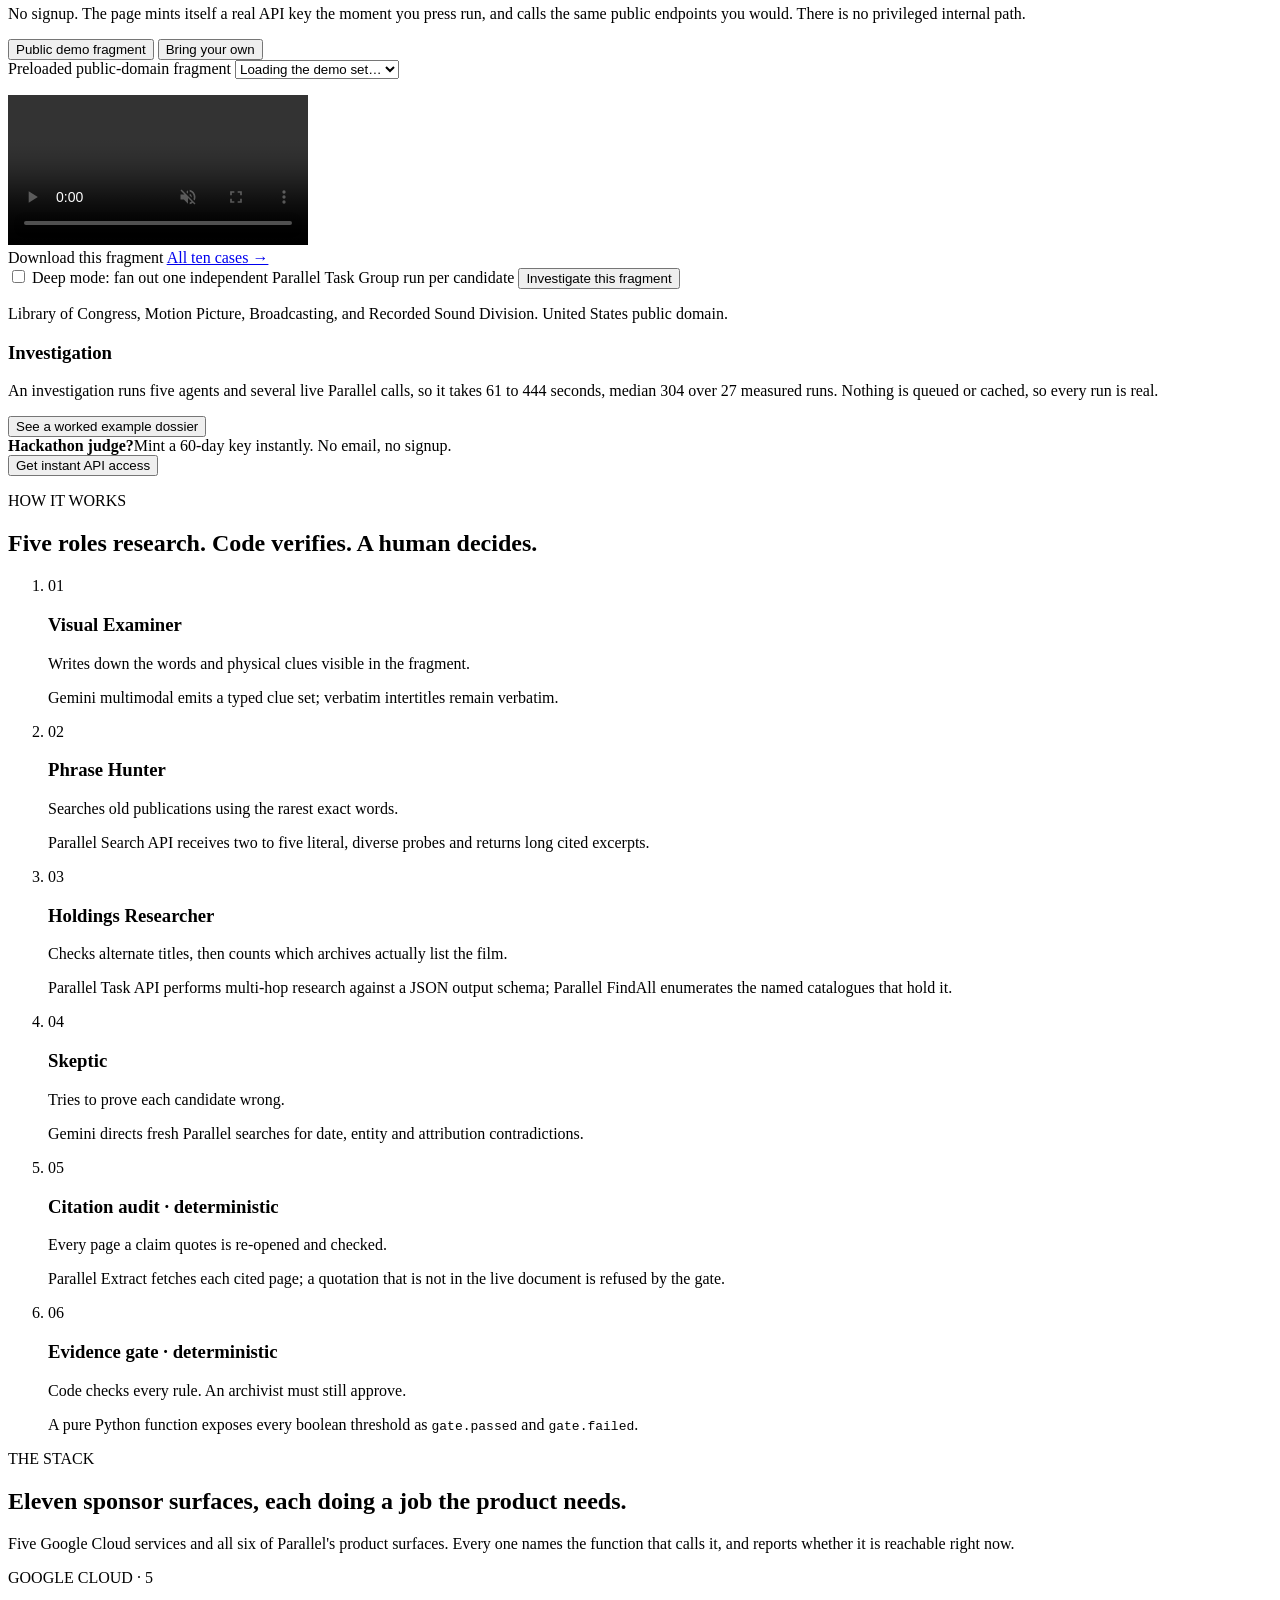
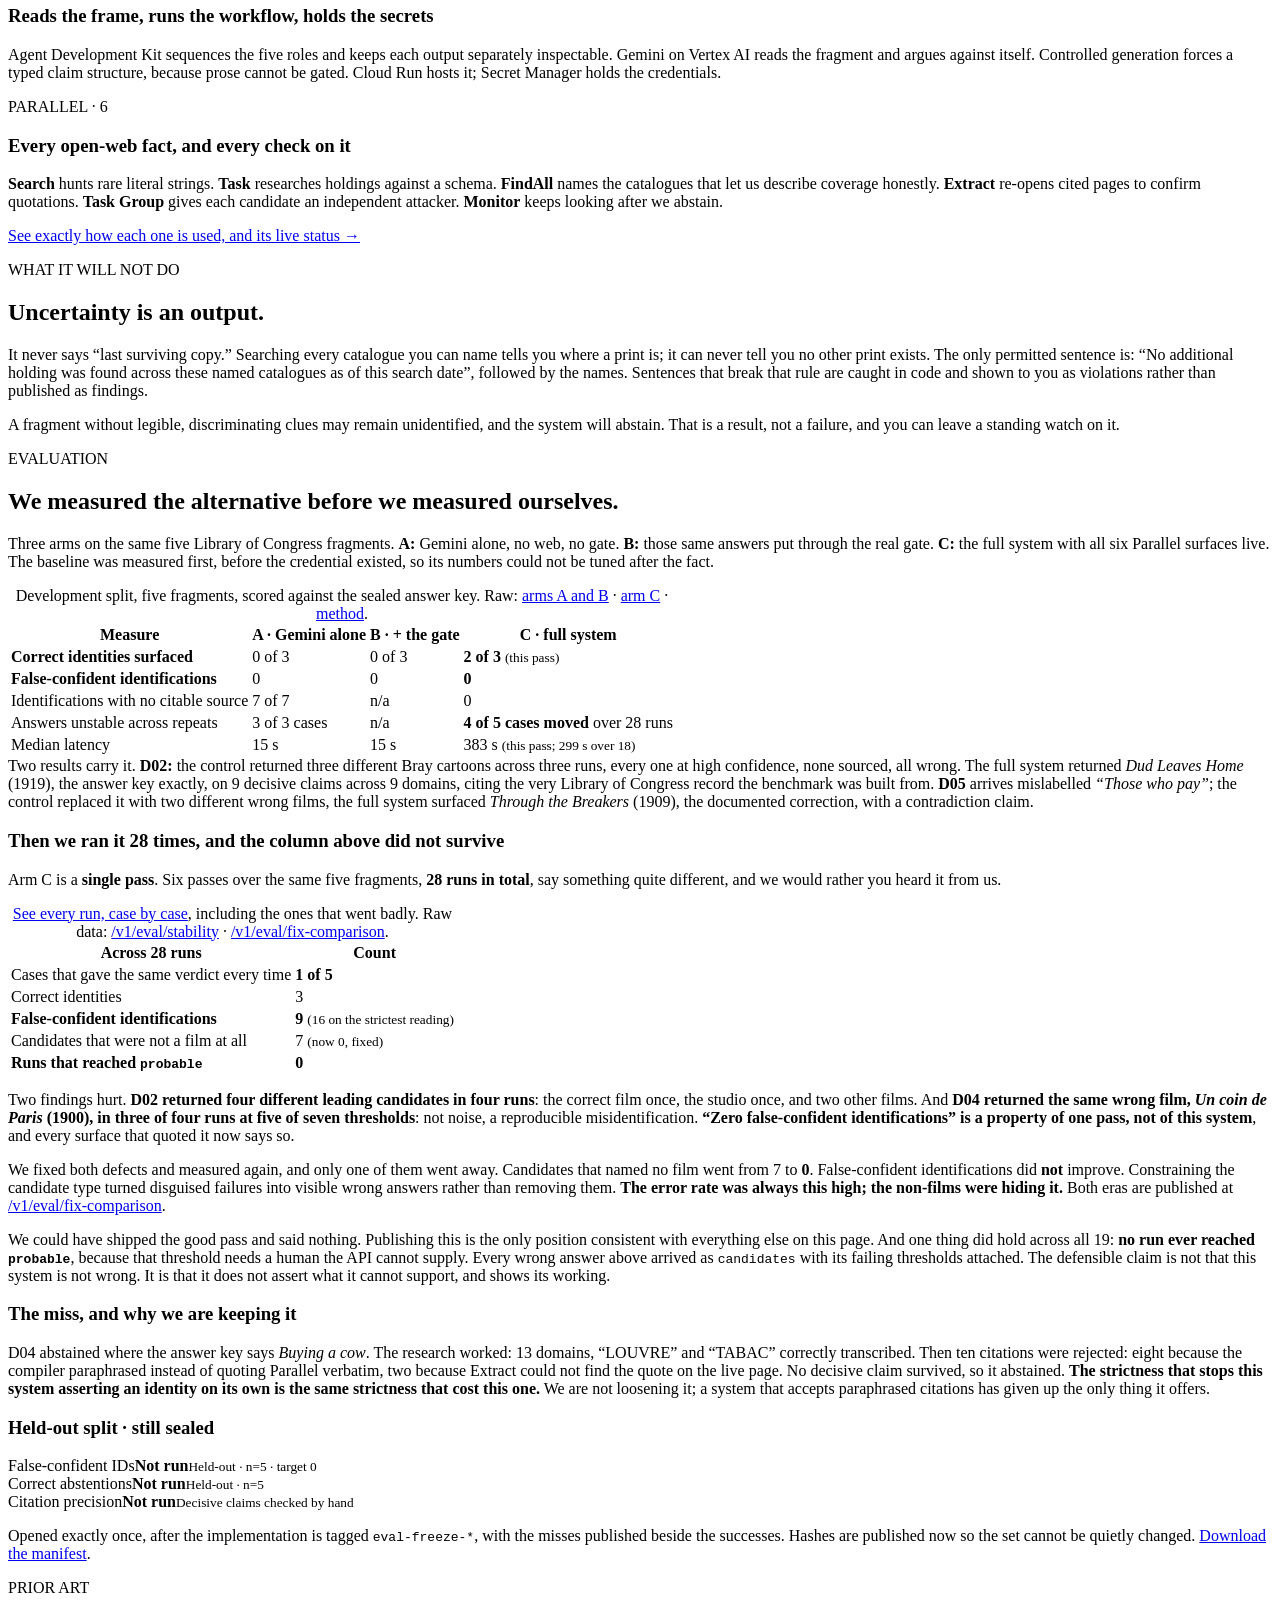
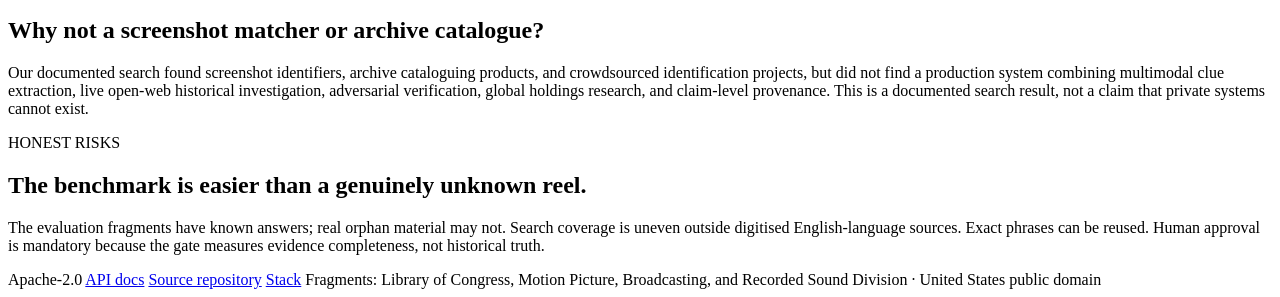
==== commit b926bbbb: "Turn seven pages into one route, and fix two overflows a laptop never showed Seven items in a nav is" ====
--- a/app/web/index.html
+++ b/app/web/index.html
@@ -53,15 +53,46 @@
       <p class="deck" data-mode="technical">A five-role Google ADK workflow extracts typed multimodal clues, researches through six Parallel surfaces, re-opens every cited page to confirm the quotation, attempts falsification, then passes structured evidence to a pure deterministic gate with mandatory human approval.</p>
       <div class="cta-row">
         <a class="primary-button" href="#try">Run a fragment now</a>
-        <a class="secondary-button" href="/presets">Watch the demo set</a>
-        <a class="secondary-button" href="/api">Use the API</a>
+        <a class="secondary-button" href="/dossiers">See one it already ran</a>
       </div>
       <dl class="fact-strip">
         <div><dt>Decision owner</dt><dd>Archivist</dd></div>
-        <div><dt>Primary metric</dt><dd>0 identities asserted</dd></div>
+        <div><dt data-explain="probable">Primary metric</dt><dd>0 identities asserted</dd></div>
         <div><dt>Web evidence</dt><dd>Parallel at runtime</dd></div>
         <div><dt>Outcome</dt><dd>Probable · candidates · abstain</dd></div>
       </dl>
+    </section>
+
+    <section class="section shell" aria-labelledby="path-title">
+      <p class="eyebrow">NEW HERE? THREE PAGES, IN THIS ORDER</p>
+      <h2 id="path-title">The whole thing in about four minutes.</h2>
+      <ol class="pathway">
+        <li>
+          <a href="/presets">
+            <span class="path-num">1</span>
+            <b>Watch a fragment</b>
+            <span class="path-say">Ten real reels from the Library of Congress. Five it should identify, five it should not. Play one, download it, read what the answer key says.</span>
+            <span class="path-go">Watch the ten fragments</span>
+          </a>
+        </li>
+        <li>
+          <a href="/dossiers">
+            <span class="path-num">2</span>
+            <b>Read what it found</b>
+            <span class="path-say">A finished investigation, without waiting five minutes for one. Every claim, the source behind it, and the citations that were thrown out.</span>
+            <span class="path-go">Open a real dossier</span>
+          </a>
+        </li>
+        <li>
+          <a href="/evaluation">
+            <span class="path-num">3</span>
+            <b>See where it was wrong</b>
+            <span class="path-say">We ran the same five fragments twenty-eight times and published every run, including the nine where it named the wrong film.</span>
+            <span class="path-go">Read the evaluation</span>
+          </a>
+        </li>
+      </ol>
+      <p class="small">Then, if you want the rest: <a href="#try">run one yourself</a> &middot; <a href="/api">call the API</a> &middot; <a href="/practice">what archivists asked for</a> &middot; <a href="/stack">how it is built</a>.</p>
     </section>
 
     <section class="section shell" aria-labelledby="failure-title">
@@ -196,7 +227,7 @@
 
     <section class="section shell prose" aria-labelledby="limits-title">
       <p class="eyebrow">WHAT IT WILL NOT DO</p>
-      <h2 id="limits-title">Uncertainty is an output.</h2>
+      <h2 id="limits-title" data-explain="abstain">Uncertainty is an output.</h2>
       <p>It never says “last surviving copy.” Searching every catalogue you can name tells you where a print is; it can never tell you no other print exists. The only permitted sentence is: “No additional holding was found across these named catalogues as of this search date”, followed by the names. Sentences that break that rule are caught in code and shown to you as violations rather than published as findings.</p>
       <p>A fragment without legible, discriminating clues may remain unidentified, and the system will abstain. That is a result, not a failure, and you can leave a standing watch on it.</p>
     </section>
@@ -212,7 +243,7 @@
           <thead><tr><th scope="col">Measure</th><th scope="col">A · Gemini alone</th><th scope="col">B · + the gate</th><th scope="col">C · full system</th></tr></thead>
           <tbody>
             <tr><td><strong>Correct identities surfaced</strong></td><td>0 of 3</td><td>0 of 3</td><td><strong>2 of 3</strong> <small>(this pass)</small></td></tr>
-            <tr><td><strong>False-confident identifications</strong></td><td>0</td><td>0</td><td><strong>0</strong></td></tr>
+            <tr><td><strong data-explain="false_confident">False-confident identifications</strong></td><td>0</td><td>0</td><td><strong>0</strong></td></tr>
             <tr><td>Identifications with no citable source</td><td>7 of 7</td><td>n/a</td><td>0</td></tr>
             <tr><td>Answers unstable across repeats</td><td>3 of 3 cases</td><td>n/a</td><td><strong>4 of 5 cases moved</strong> over 28 runs</td></tr>
             <tr><td>Median latency</td><td>15 s</td><td>15 s</td><td>383 s <small>(this pass; 299 s over 18)</small></td></tr>
@@ -222,7 +253,7 @@
 
       <p class="lede" style="margin-top:var(--s5)">Two results carry it. <strong>D02:</strong> the control returned three different Bray cartoons across three runs, every one at high confidence, none sourced, all wrong. The full system returned <em>Dud Leaves Home</em> (1919), the answer key exactly, on 9 decisive claims across 9 domains, citing the very Library of Congress record the benchmark was built from. <strong>D05</strong> arrives mislabelled <em>&ldquo;Those who pay&rdquo;</em>; the control replaced it with two different wrong films, the full system surfaced <em>Through the Breakers</em> (1909), the documented correction, with a contradiction claim.</p>
 
-      <h3 class="subhead">Then we ran it 28 times, and the column above did not survive</h3>
+      <h3 class="subhead" data-explain="stability">Then we ran it 28 times, and the column above did not survive</h3>
       <p class="lede">Arm C is a <strong>single pass</strong>. Six passes over the same five fragments, <strong>28 runs in total</strong>, say something quite different, and we would rather you heard it from us.</p>
       <div class="table-scroll">
         <table class="reftable">
@@ -231,7 +262,7 @@
           <tbody>
             <tr><td>Cases that gave the same verdict every time</td><td><strong>1 of 5</strong></td></tr>
             <tr><td>Correct identities</td><td>3</td></tr>
-            <tr><td><strong>False-confident identifications</strong></td><td><strong>9</strong> <small>(16 on the strictest reading)</small></td></tr>
+            <tr><td><strong data-explain="false_confident">False-confident identifications</strong></td><td><strong>9</strong> <small>(16 on the strictest reading)</small></td></tr>
             <tr><td>Candidates that were not a film at all</td><td>7 <small>(now 0, fixed)</small></td></tr>
             <tr><td><strong>Runs that reached <code>probable</code></strong></td><td><strong>0</strong></td></tr>
           </tbody>
@@ -244,7 +275,7 @@
       <h3 class="subhead">The miss, and why we are keeping it</h3>
       <p class="lede">D04 abstained where the answer key says <em>Buying a cow</em>. The research worked: 13 domains, &ldquo;LOUVRE&rdquo; and &ldquo;TABAC&rdquo; correctly transcribed. Then ten citations were rejected: eight because the compiler paraphrased instead of quoting Parallel verbatim, two because Extract could not find the quote on the live page. No decisive claim survived, so it abstained. <strong>The strictness that stops this system asserting an identity on its own is the same strictness that cost this one.</strong> We are not loosening it; a system that accepts paraphrased citations has given up the only thing it offers.</p>
 
-      <h3 class="subhead">Held-out split &middot; still sealed</h3>
+      <h3 class="subhead" data-explain="sealed">Held-out split &middot; still sealed</h3>
       <div class="metric-grid">
         <article class="metric"><span>False-confident IDs</span><strong>Not run</strong><small>Held-out &middot; n=5 &middot; target 0</small></article>
         <article class="metric"><span>Correct abstentions</span><strong>Not run</strong><small>Held-out &middot; n=5</small></article>
